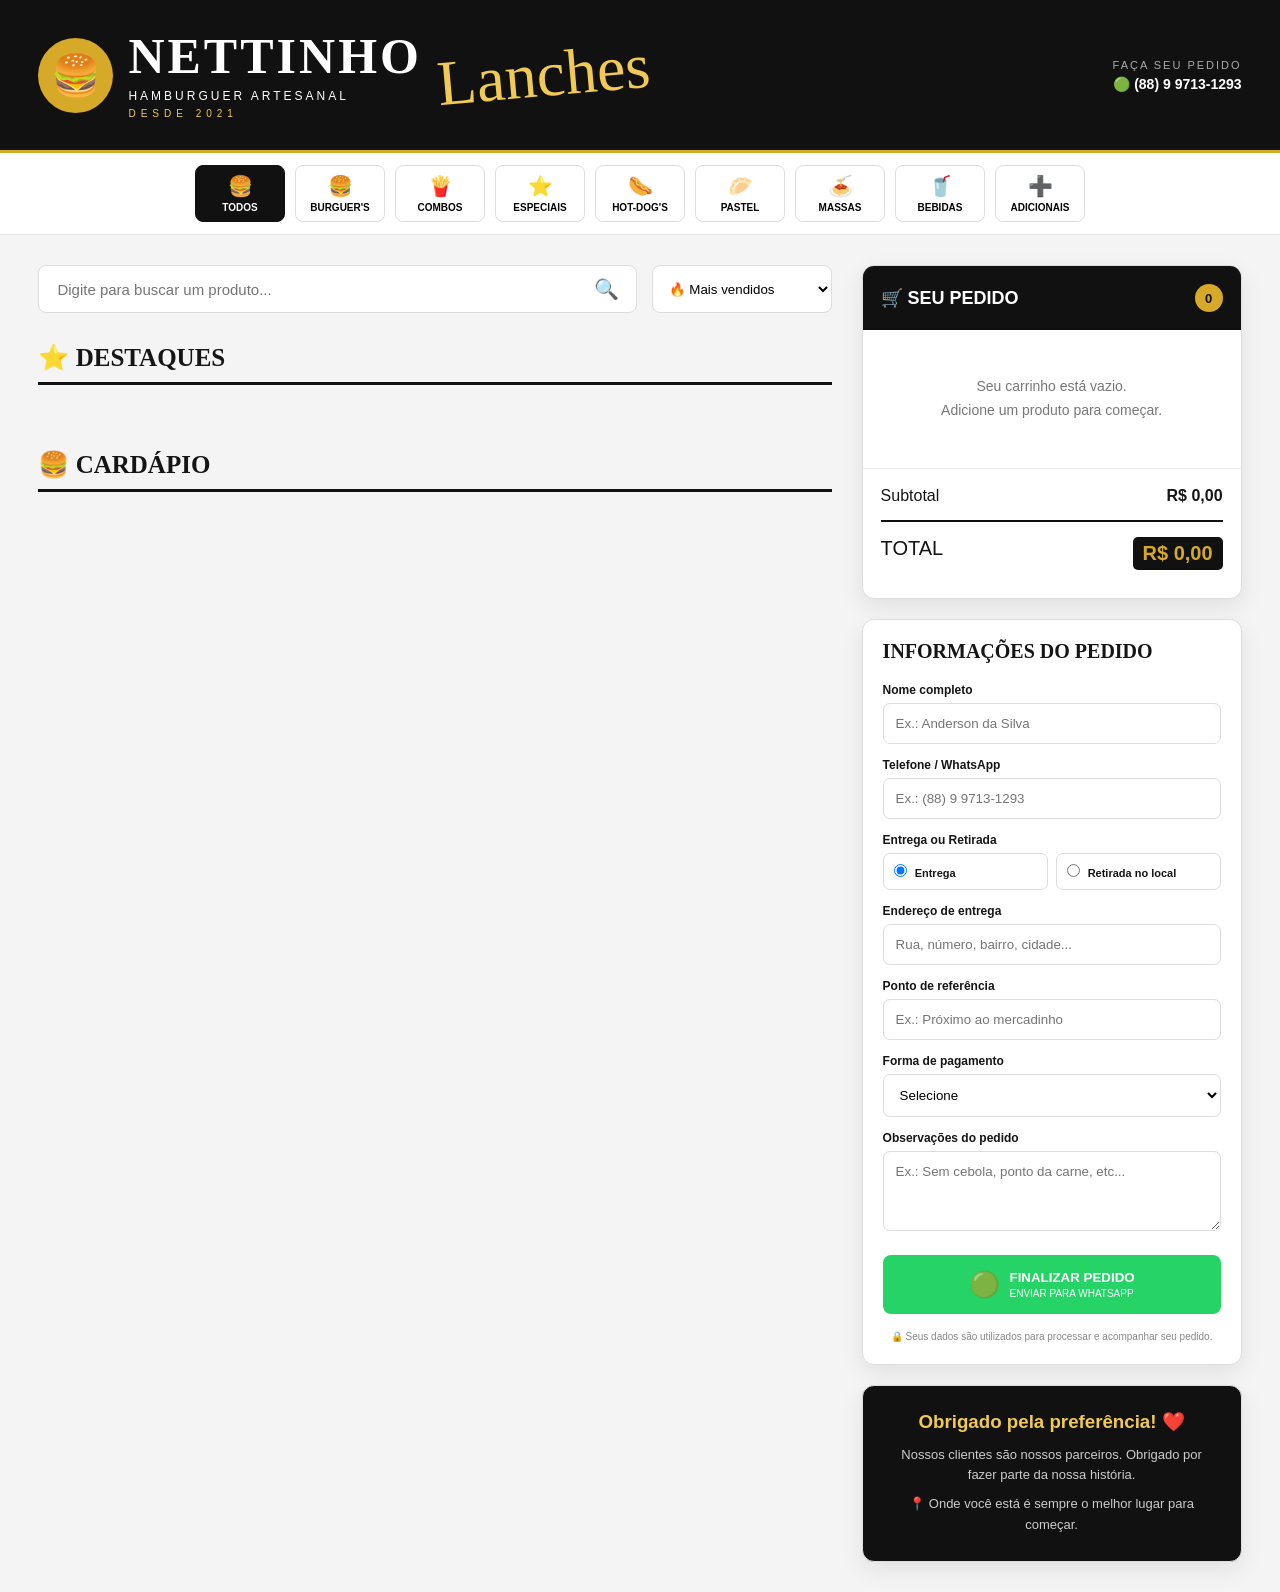
==== index.html @ 68255e89 "Adiciona cardapio digital Nettinho Lanches" ====
<!DOCTYPE html>
<html lang="pt-BR">

<head>

    <meta charset="UTF-8">

    <meta name="viewport" content="width=device-width, initial-scale=1.0">

    <meta name="description" content="Nettinho Lanches - Hambúrguer Artesanal">

    <title>
        Nettinho Lanches
    </title>

    <!-- CSS -->
    <link rel="stylesheet" href="style.css">
    <link rel="icon" href="assets/favicon.png" type="image/png">
</head>


<body>


    <!-- =========================================
     HEADER
========================================= -->

    <header class="header">

        <div class="header-container">


            <!-- LOGO -->

            <div class="logo">

                <div class="logo-icon">
                    🍔
                </div>

                <div class="logo-text">

                    <h1>
                        NETTINHO
                    </h1>

                    <span>
                        HAMBURGUER ARTESANAL
                    </span>

                    <small>
                        DESDE 2021
                    </small>

                </div>

                <strong class="logo-lanches">
                    Lanches
                </strong>
            </div>

            <!-- WHATSAPP -->

            <div class="contato-header">

                <span>
                    FAÇA SEU PEDIDO
                </span>

                <strong>
                    🟢 (88) 9 9713-1293
                </strong>

            </div>


        </div>

    </header>



    <!-- =========================================
     MENU DE CATEGORIAS
========================================= -->

    <nav class="categorias">

        <button class="categoria ativa" onclick="filtrarCategoria('todos')">

            <span>🍔</span>

            <small>
                TODOS
            </small>

        </button>


        <button class="categoria" onclick="filtrarCategoria('burgueres')">

            <span>🍔</span>

            <small>
                BURGUER'S
            </small>

        </button>


        <button class="categoria" onclick="filtrarCategoria('combos')">

            <span>🍟</span>

            <small>
                COMBOS
            </small>

        </button>


        <button class="categoria" onclick="filtrarCategoria('especiais')">

            <span>⭐</span>

            <small>
                ESPECIAIS
            </small>

        </button>


        <button class="categoria" onclick="filtrarCategoria('hotdogs')">

            <span>🌭</span>

            <small>
                HOT-DOG'S
            </small>

        </button>


        <button class="categoria" onclick="filtrarCategoria('pastel')">

            <span>🥟</span>

            <small>
                PASTEL
            </small>

        </button>


        <button class="categoria" onclick="filtrarCategoria('massas')">

            <span>🍝</span>

            <small>
                MASSAS
            </small>

        </button>


        <button class="categoria" onclick="filtrarCategoria('bebidas')">

            <span>🥤</span>

            <small>
                BEBIDAS
            </small>

        </button>


        <button class="categoria" onclick="filtrarCategoria('adicionais')">

            <span>➕</span>

            <small>
                ADICIONAIS
            </small>

        </button>

    </nav>



    <!-- =========================================
     CONTEÚDO
========================================= -->

    <main class="layout">


        <!-- =====================================
         ÁREA PRINCIPAL
    ====================================== -->

        <section class="conteudo">


            <!-- BUSCA -->

            <div class="barra-topo">

                <div class="busca">

                    <input type="text" id="campo-busca" placeholder="Digite para buscar um produto..."
                        oninput="buscarProdutos()">

                    <span>
                        🔍
                    </span>

                </div>


                <select id="ordenacao" onchange="ordenarProdutos()">

                    <option value="destaques">
                        🔥 Mais vendidos
                    </option>

                    <option value="menor">
                        Menor preço
                    </option>

                    <option value="maior">
                        Maior preço
                    </option>

                    <option value="az">
                        A-Z
                    </option>

                </select>

            </div>



            <!-- =================================
             DESTAQUES
        ================================== -->

            <section class="secao" id="secao-destaques">

                <div class="titulo-secao">

                    <h2>
                        ⭐ DESTAQUES
                    </h2>

                </div>


                <div class="produtos-grid" id="produtos-destaques">

                    <!-- JS -->

                </div>

            </section>



            <!-- =================================
             TODOS OS PRODUTOS
        ================================== -->

            <section class="secao">

                <div class="titulo-secao">

                    <h2>
                        🍔 CARDÁPIO
                    </h2>

                </div>


                <div class="produtos-grid" id="lista-produtos">

                    <!-- JS -->

                </div>

            </section>


        </section>



        <!-- =====================================
         SIDEBAR
    ====================================== -->

        <aside class="sidebar">


            <!-- =================================
             CARRINHO
        ================================== -->

            <div class="box carrinho-box">


                <div class="box-titulo">

                    <h2>

                        🛒 SEU PEDIDO

                        <span id="contador-carrinho">
                            0
                        </span>

                    </h2>

                </div>


                <div id="itens-carrinho" class="itens-carrinho">

                    <div class="carrinho-vazio">

                        Seu carrinho está vazio.

                        <br>

                        Adicione um produto
                        para começar.

                    </div>

                </div>


                <div class="resumo">

                    <div>

                        <span>
                            Subtotal
                        </span>

                        <strong id="subtotal">
                            R$ 0,00
                        </strong>

                    </div>


                    <div class="total">

                        <span>
                            TOTAL
                        </span>

                        <strong id="total">
                            R$ 0,00
                        </strong>

                    </div>

                </div>

            </div>



            <!-- =================================
             INFORMAÇÕES DO PEDIDO
        ================================== -->

            <div class="box checkout-box">


                <h2>
                    INFORMAÇÕES DO PEDIDO
                </h2>


                <!-- NOME -->

                <label for="nome-cliente">
                    Nome completo
                </label>

                <input type="text" id="nome-cliente" placeholder="Ex.: Anderson da Silva">


                <!-- TELEFONE -->

                <label>
                    Telefone / WhatsApp
                </label>

                <input type="tel" id="telefone-cliente" placeholder="Ex.: (88) 9 9713-1293">


                <!-- TIPO DO PEDIDO -->

                <label>
                    Entrega ou Retirada
                </label>

                <div class="tipo-pedido">

                    <label>

                        <input type="radio" name="tipoPedido" value="Entrega" checked onchange="alternarEntrega()">

                        Entrega

                    </label>


                    <label>

                        <input type="radio" name="tipoPedido" value="Retirada" onchange="alternarEntrega()">

                        Retirada no local

                    </label>

                </div>


                <!-- ENDEREÇO -->

                <div id="dados-entrega">

                    <label>
                        Endereço de entrega
                    </label>

                    <input type="text" id="endereco" placeholder="Rua, número, bairro, cidade...">


                    <label>
                        Ponto de referência
                    </label>

                    <input type="text" id="referencia" placeholder="Ex.: Próximo ao mercadinho">

                </div>


                <!-- PAGAMENTO -->

                <label>
                    Forma de pagamento
                </label>

                <select id="pagamento" onchange="alternarTroco()">

                    <option value="">
                        Selecione
                    </option>

                    <option value="PIX">
                        PIX
                    </option>

                    <option value="Dinheiro">
                        Dinheiro
                    </option>

                    <option value="Cartão de Crédito">
                        Cartão de Crédito
                    </option>

                    <option value="Cartão de Débito">
                        Cartão de Débito
                    </option>

                </select>


                <!-- TROCO -->

                <div id="campo-troco" class="campo-troco">

                    <label>
                        Troco para quanto?
                    </label>

                    <input type="number" id="troco" placeholder="Ex.: 50,00" step="0.01">

                </div>


                <!-- OBSERVAÇÃO -->

                <label>
                    Observações do pedido
                </label>

                <textarea id="observacao" maxlength="120"
                    placeholder="Ex.: Sem cebola, ponto da carne, etc..."></textarea>


                <!-- FINALIZAR -->

                <button class="btn-finalizar" onclick="finalizarPedido()">

                    <span>
                        🟢
                    </span>

                    <div>

                        <strong>
                            FINALIZAR PEDIDO
                        </strong>

                        <small>
                            ENVIAR PARA WHATSAPP
                        </small>

                    </div>

                </button>


                <div class="seguranca">

                    🔒 Seus dados são utilizados para processar e acompanhar seu pedido.

                </div>

            </div>



            <!-- =================================
             MENSAGEM
        ================================== -->

            <div class="box mensagem">

                <h3>
                    Obrigado pela preferência! ❤️
                </h3>

                <p>
                    Nossos clientes são nossos parceiros.
                    Obrigado por fazer parte da nossa história.
                </p>

                <p>
                    📍 Onde você está é sempre o melhor
                    lugar para começar.
                </p>

            </div>


        </aside>

    </main>



    <!-- =========================================
     MODAL DO PRODUTO
========================================= -->

    <div id="modal-produto" class="modal" role="dialog" aria-modal="true" aria-labelledby="modal-nome">

        <div class="modal-conteudo">


            <button type="button" class="modal-fechar" onclick="fecharModal()" aria-label="Fechar">
                ✕
            </button>


            <img id="modal-imagem" src="" alt="">


            <div class="modal-info">

                <h2 id="modal-nome">
                </h2>


                <p id="modal-descricao">
                </p>


                <strong id="modal-preco">
                </strong>


                <!-- ADICIONAIS -->

                <div id="modal-adicionais" class="adicionais">

                    <h3>
                        Adicionais
                    </h3>

                    <!-- JS -->

                </div>


                <!-- OBSERVAÇÃO -->

                <textarea id="modal-observacao" placeholder="Alguma observação para este item?"></textarea>


                <!-- QUANTIDADE -->

                <div class="modal-controle">

                    <button onclick="alterarQuantidadeModal(-1)">
                        -
                    </button>


                    <span id="modal-quantidade">
                        1
                    </span>


                    <button onclick="alterarQuantidadeModal(1)">
                        +
                    </button>

                </div>


                <button class="btn-modal-adicionar" onclick="adicionarProdutoModal()">

                    ➕ ADICIONAR AO PEDIDO

                </button>

            </div>

        </div>

    </div>



    <!-- =========================================
     BOTÃO MOBILE CARRINHO
========================================= -->

    <button class="botao-carrinho-mobile" onclick="abrirCarrinhoMobile()">

        🛒

        <span>
            Ver pedido
        </span>

        <strong id="total-mobile">
            R$ 0,00
        </strong>

    </button>



    <!-- JAVASCRIPT -->
    <script src="https://cdn.jsdelivr.net/npm/@supabase/supabase-js@2"></script>
    <script src="config/supabase.js"></script>
    <script src="script.js"></script>


</body>

</html>
---- style.css ----
/* =====================================================
   NETTINHO LANCHES - CARDÁPIO DIGITAL V2.0
   ===================================================== */


/* =====================================================
   RESET
   ===================================================== */

* {
    margin: 0;
    padding: 0;
    box-sizing: border-box;
}


html {
    scroll-behavior: smooth;
}


body {
    font-family: Arial, Helvetica, sans-serif;

    background:
        #f4f4f4;

    color: #151515;

    min-height: 100vh;
}


button,
input,
select,
textarea {
    font-family: inherit;
}


button {
    cursor: pointer;
}


img {
    max-width: 100%;
    display: block;
}


/* =====================================================
   VARIÁVEIS
   ===================================================== */

:root {

    --preto:
        #111111;

    --preto-2:
        #1b1b1b;

    --cinza:
        #f4f4f4;

    --cinza-2:
        #e5e5e5;

    --dourado:
        #d6a928;

    --dourado-claro:
        #f0c957;

    --branco:
        #ffffff;

    --verde:
        #25d366;

    --vermelho:
        #d71920;

    --texto:
        #222222;

    --sombra:
        0 8px 25px rgba(0, 0, 0, 0.08);

}


/* =====================================================
   HEADER
   ===================================================== */

.header {

    background:
        var(--preto);

    color:
        white;

    border-bottom:
        3px solid var(--dourado);

}


.header-container {

    width:
        min(1400px, 94%);

    min-height:
        150px;

    margin:
        auto;

    display:
        flex;

    align-items:
        center;

    justify-content:
        space-between;

    gap:
        30px;

}


.logo {

    display:
        flex;

    align-items:
        center;

    gap:
        15px;

}


.logo-icon {

    width:
        75px;

    height:
        75px;

    display:
        flex;

    align-items:
        center;

    justify-content:
        center;

    background:
        var(--dourado);

    border-radius:
        50%;

    font-size:
        40px;

}


.logo-text {

    display:
        flex;

    flex-direction:
        column;

}


.logo-text h1 {

    font-family:
        Georgia,
        serif;

    font-size:
        clamp(30px, 4vw, 50px);

    letter-spacing:
        3px;

    line-height:
        1;

}


.logo-text span {

    font-size:
        12px;

    letter-spacing:
        3px;

    margin-top:
        8px;

}


.logo-text small {

    font-size:
        10px;

    letter-spacing:
        5px;

    margin-top:
        5px;

    color:
        var(--dourado-claro);

}


.logo-lanches {

    font-family:
        cursive;

    color:
        var(--dourado-claro);

    font-size:
        clamp(35px, 5vw, 65px);

    font-weight:
        normal;

    transform:
        rotate(-5deg);

}


.contato-header {

    display:
        flex;

    flex-direction:
        column;

    align-items:
        flex-end;

    gap:
        5px;

}


.contato-header span {

    font-size:
        11px;

    color:
        #aaa;

    letter-spacing:
        2px;

}


.contato-header strong {

    font-size:
        14px;

}


/* =====================================================
   CATEGORIAS
   ===================================================== */

.categorias {

    background:
        var(--branco);

    border-bottom:
        1px solid var(--cinza-2);

    padding:
        12px;

    display:
        flex;

    justify-content:
        center;

    gap:
        10px;

    position:
        sticky;

    top:
        0;

    z-index:
        100;

    overflow-x:
        auto;

}


.categoria {

    min-width:
        90px;

    border:
        1px solid #ddd;

    background:
        white;

    padding:
        8px 14px;

    border-radius:
        8px;

    display:
        flex;

    flex-direction:
        column;

    align-items:
        center;

    gap:
        4px;

    transition:
        0.2s;

}


.categoria span {

    font-size:
        20px;

}


.categoria small {

    font-size:
        10px;

    font-weight:
        bold;

}


.categoria:hover {

    transform:
        translateY(-2px);

    border-color:
        var(--dourado);

}


.categoria.ativa {

    background:
        var(--preto);

    color:
        white;

    border-color:
        var(--preto);

}


/* =====================================================
   LAYOUT PRINCIPAL
   ===================================================== */

.layout {

    width:
        min(1400px, 94%);

    margin:
        30px auto;

    display:
        grid;

    grid-template-columns:
        minmax(0, 1fr) 380px;

    gap:
        30px;

    align-items:
        start;

}


.conteudo {

    min-width:
        0;

}


/* =====================================================
   BARRA DE BUSCA
   ===================================================== */

.barra-topo {

    display:
        flex;

    gap:
        15px;

    margin-bottom:
        30px;

}


.busca {

    flex:
        1;

    position:
        relative;

}


.busca input {

    width:
        100%;

    height:
        48px;

    padding:
        0 50px 0 18px;

    border:
        1px solid #ddd;

    border-radius:
        8px;

    background:
        white;

    outline:
        none;

    font-size:
        15px;

}


.busca input:focus {

    border-color:
        var(--dourado);

    box-shadow:
        0 0 0 3px rgba(214, 169, 40, 0.15);

}


.busca span {

    position:
        absolute;

    right:
        18px;

    top:
        50%;

    transform:
        translateY(-50%);

    font-size:
        20px;

}


#ordenacao {

    width:
        180px;

    border:
        1px solid #ddd;

    background:
        white;

    border-radius:
        8px;

    padding:
        0 12px;

    outline:
        none;

}


/* =====================================================
   SEÇÕES
   ===================================================== */

.secao {

    margin-bottom:
        45px;

}


.titulo-secao {

    border-bottom:
        3px solid var(--preto);

    margin-bottom:
        20px;

    padding-bottom:
        10px;

}


.titulo-secao h2 {

    font-family:
        Georgia,
        serif;

    font-size:
        25px;

}


/* =====================================================
   GRID DE PRODUTOS
   ===================================================== */

.produtos-grid {

    display:
        grid;

    grid-template-columns:
        repeat(3, 1fr);

    gap:
        20px;

}


/* =====================================================
   CARD PRODUTO
   ===================================================== */

.produto-card {

    background:
        white;

    border:
        1px solid #ddd;

    border-radius:
        12px;

    overflow:
        hidden;

    box-shadow:
        var(--sombra);

    transition:
        0.25s;

    display:
        flex;

    flex-direction:
        column;

}


.produto-card:hover {

    transform:
        translateY(-5px);

    box-shadow:
        0 12px 30px rgba(0, 0, 0, 0.14);

}


.produto-imagem {

    width:
        100%;

    height:
        190px;

    object-fit:
        cover;

    background:
        #ddd;

}


.produto-info {

    padding:
        16px;

    display:
        flex;

    flex-direction:
        column;

    flex:
        1;

}


.produto-info h3 {

    font-family:
        Georgia,
        serif;

    font-size:
        20px;

    margin-bottom:
        8px;

}


.produto-info p {

    color:
        #666;

    font-size:
        13px;

    line-height:
        1.5;

    flex:
        1;

}


.produto-rodape {

    display:
        flex;

    align-items:
        center;

    justify-content:
        space-between;

    gap:
        10px;

    margin-top:
        15px;

}


.produto-preco {

    font-size:
        20px;

    font-weight:
        bold;

    color:
        var(--preto);

}


.btn-produto {

    background:
        var(--preto);

    color:
        white;

    border:
        none;

    border-radius:
        7px;

    padding:
        10px 14px;

    font-weight:
        bold;

    transition:
        0.2s;

}


.btn-produto:hover {

    background:
        var(--dourado);

    color:
        var(--preto);

}


/* =====================================================
   SIDEBAR
   ===================================================== */

.sidebar {

    position:
        sticky;

    top:
        75px;

    display:
        flex;

    flex-direction:
        column;

    gap:
        20px;

}


.box {

    background:
        white;

    border:
        1px solid #ddd;

    border-radius:
        12px;

    box-shadow:
        var(--sombra);

    overflow:
        hidden;

}


/* =====================================================
   CARRINHO
   ===================================================== */

.box-titulo {

    background:
        var(--preto);

    color:
        white;

    padding:
        18px;

}


.box-titulo h2 {

    font-size:
        18px;

    display:
        flex;

    align-items:
        center;

    justify-content:
        space-between;

}


#contador-carrinho {

    background:
        var(--dourado);

    color:
        var(--preto);

    width:
        28px;

    height:
        28px;

    border-radius:
        50%;

    display:
        flex;

    align-items:
        center;

    justify-content:
        center;

    font-size:
        13px;

}


.itens-carrinho {

    max-height:
        350px;

    overflow-y:
        auto;

    padding:
        15px;

}


.carrinho-vazio {

    text-align:
        center;

    color:
        #777;

    padding:
        30px 10px;

    line-height:
        1.7;

    font-size:
        14px;

}


/* =====================================================
   ITEM CARRINHO
   ===================================================== */

.item-carrinho {

    padding:
        12px 0;

    border-bottom:
        1px solid #eee;

}


.item-carrinho:last-child {

    border-bottom:
        none;

}


.item-carrinho-header {

    display:
        flex;

    justify-content:
        space-between;

    gap:
        10px;

}


.item-carrinho-header h4 {

    font-size:
        14px;

}


.item-carrinho-header strong {

    font-size:
        14px;

}


.item-adicionais {

    font-size:
        11px;

    color:
        #777;

    margin-top:
        5px;

}


.item-observacao {

    font-size:
        11px;

    color:
        #777;

    margin-top:
        4px;

    font-style:
        italic;

}


.item-controle {

    display:
        flex;

    align-items:
        center;

    gap:
        8px;

    margin-top:
        10px;

}


.item-controle button {

    width:
        28px;

    height:
        28px;

    border:
        1px solid #ccc;

    background:
        white;

    border-radius:
        5px;

}


.item-controle button:hover {

    background:
        var(--preto);

    color:
        white;

}


.item-remover {

    margin-left:
        auto;

    border:
        none !important;

    color:
        var(--vermelho);

    font-size:
        12px;

    width:
        auto !important;

}


/* =====================================================
   RESUMO
   ===================================================== */

.resumo {

    border-top:
        1px solid #eee;

    padding:
        18px;

}


.resumo>div {

    display:
        flex;

    justify-content:
        space-between;

    margin-bottom:
        10px;

}


.resumo .total {

    border-top:
        2px solid var(--preto);

    padding-top:
        15px;

    margin-top:
        15px;

    font-size:
        20px;

}


.resumo .total strong {

    color:
        var(--dourado);

    background:
        var(--preto);

    padding:
        5px 10px;

    border-radius:
        5px;

}


/* =====================================================
   CHECKOUT
   ===================================================== */

.checkout-box {

    padding:
        20px;

}


.checkout-box h2 {

    font-family:
        Georgia,
        serif;

    font-size:
        20px;

    margin-bottom:
        20px;

}


.checkout-box label {

    display:
        block;

    font-size:
        12px;

    font-weight:
        bold;

    margin:
        14px 0 6px;

}


.checkout-box input,
.checkout-box select,
.checkout-box textarea {

    width:
        100%;

    border:
        1px solid #ddd;

    border-radius:
        7px;

    padding:
        12px;

    outline:
        none;

    background:
        white;

}


.checkout-box input:focus,
.checkout-box select:focus,
.checkout-box textarea:focus {

    border-color:
        var(--dourado);

}


.checkout-box textarea {

    height:
        80px;

    resize:
        vertical;

}


/* =====================================================
   TIPO PEDIDO
   ===================================================== */

.tipo-pedido {

    display:
        grid;

    grid-template-columns:
        1fr 1fr;

    gap:
        8px;

}


.tipo-pedido label {

    margin:
        0;

    padding:
        10px;

    border:
        1px solid #ddd;

    border-radius:
        7px;

    font-size:
        11px;

    cursor:
        pointer;

}


.tipo-pedido input {

    width:
        auto;

    margin-right:
        5px;

}


/* =====================================================
   TROCO
   ===================================================== */

.campo-troco {

    display:
        none;

}


.campo-troco.visivel {

    display:
        block;

}


/* =====================================================
   BOTÃO FINALIZAR
   ===================================================== */

.btn-finalizar {

    width:
        100%;

    margin-top:
        20px;

    padding:
        15px;

    background:
        var(--verde);

    color:
        white;

    border:
        none;

    border-radius:
        8px;

    display:
        flex;

    align-items:
        center;

    justify-content:
        center;

    gap:
        10px;

    transition:
        0.2s;

}


.btn-finalizar:hover {

    transform:
        translateY(-2px);

    filter:
        brightness(0.95);

}


.btn-finalizar span {

    font-size:
        25px;

}


.btn-finalizar div {

    display:
        flex;

    flex-direction:
        column;

    align-items:
        flex-start;

}


.btn-finalizar small {

    font-size:
        10px;

    margin-top:
        3px;

}


.seguranca {

    text-align:
        center;

    color:
        #888;

    font-size:
        10px;

    margin-top:
        15px;

    line-height:
        1.5;

}


/* =====================================================
   MENSAGEM
   ===================================================== */

.mensagem {

    padding:
        25px;

    text-align:
        center;

    background:
        var(--preto);

    color:
        white;

}


.mensagem h3 {

    color:
        var(--dourado-claro);

    margin-bottom:
        12px;

}


.mensagem p {

    color:
        #ccc;

    font-size:
        13px;

    line-height:
        1.6;

    margin-top:
        8px;

}


/* =====================================================
   MODAL
   ===================================================== */

.modal {

    position:
        fixed;

    inset:
        0;

    background:
        rgba(0, 0, 0, 0.75);

    display:
        none;

    align-items:
        center;

    justify-content:
        center;

    padding:
        20px;

    z-index:
        500;

}


.modal.ativo {

    display:
        flex;

}


.modal-conteudo {

    width:
        min(800px, 100%);

    max-height:
        90vh;

    overflow-y:
        auto;

    background:
        white;

    border-radius:
        15px;

    overflow:
        hidden;

    position:
        relative;

    display:
        grid;

    grid-template-columns:
        1fr 1fr;

}


.modal-conteudo>img {

    width:
        100%;

    height:
        100%;

    min-height:
        450px;

    object-fit:
        cover;

}


.modal-info {

    padding:
        30px;

}


.modal-info h2 {

    font-family:
        Georgia,
        serif;

    font-size:
        28px;

    margin-bottom:
        10px;

}


.modal-info>p {

    color:
        #666;

    line-height:
        1.6;

    margin-bottom:
        15px;

}


#modal-preco {

    font-size:
        24px;

    display:
        block;

    margin-bottom:
        20px;

}


.modal-fechar {

    position:
        absolute;

    top:
        12px;

    right:
        12px;

    width:
        35px;

    height:
        35px;

    border:
        none;

    border-radius:
        50%;

    background:
        rgba(0, 0, 0, 0.7);

    color:
        white;

    font-size:
        18px;

    z-index:
        2;

}


/* =====================================================
   ADICIONAIS
   ===================================================== */

.adicionais {

    border-top:
        1px solid #eee;

    padding-top:
        15px;

}


.adicionais h3 {

    font-size:
        15px;

    margin-bottom:
        10px;

}


.adicional-item {

    display:
        flex;

    align-items:
        center;

    justify-content:
        space-between;

    padding:
        8px 0;

    border-bottom:
        1px solid #eee;

}


.adicional-item label {

    display:
        flex;

    align-items:
        center;

    gap:
        8px;

    font-size:
        13px;

}


.adicional-item input {

    width:
        auto;

}


.adicional-preco {

    font-size:
        12px;

    font-weight:
        bold;

}


#modal-observacao {

    width:
        100%;

    height:
        70px;

    margin-top:
        15px;

    padding:
        10px;

    border:
        1px solid #ddd;

    border-radius:
        7px;

    resize:
        none;

    outline:
        none;

}


.modal-controle {

    display:
        flex;

    justify-content:
        center;

    align-items:
        center;

    gap:
        20px;

    margin:
        20px 0;

}


.modal-controle button {

    width:
        35px;

    height:
        35px;

    border:
        1px solid #ccc;

    background:
        white;

    border-radius:
        5px;

    font-size:
        20px;

}


.modal-controle span {

    font-size:
        20px;

    font-weight:
        bold;

}


.btn-modal-adicionar {

    width:
        100%;

    background:
        var(--preto);

    color:
        white;

    border:
        none;

    padding:
        15px;

    border-radius:
        7px;

    font-weight:
        bold;

}


.btn-modal-adicionar:hover {

    background:
        var(--dourado);

    color:
        var(--preto);

}


/* =====================================================
   BOTÃO MOBILE
   ===================================================== */

.botao-carrinho-mobile {

    display:
        none;

}


/* =====================================================
   RESPONSIVIDADE TABLET
   ===================================================== */

@media (max-width: 1100px) {

    .layout {

        grid-template-columns:
            minmax(0, 1fr) 320px;

    }


    .produtos-grid {

        grid-template-columns:
            repeat(2, 1fr);

    }


    .logo-lanches {

        display:
            none;

    }

}


/* =====================================================
   RESPONSIVIDADE CELULAR
   ===================================================== */

@media (max-width: 800px) {

    /* =========================================
       HEADER
    ========================================= */

    .header-container {
        min-height: auto;
        padding: 20px 0;
        flex-direction: column;
    }

    .logo {
        justify-content: center;
    }

    .logo-text {
        text-align: left;
    }

    .contato-header {
        align-items: center;
    }


    /* =========================================
       CATEGORIAS
    ========================================= */

    .categorias {
        justify-content: flex-start;
        overflow-x: auto;
    }


    /* =========================================
       LAYOUT PRINCIPAL
    ========================================= */

    .layout {
        width: 94%;
        display: block;
        margin-bottom: 100px;
    }

    .sidebar {
        display: none;
    }


    /* =========================================
       BUSCA E ORDENAÇÃO
    ========================================= */

    .barra-topo {
        flex-direction: column;
    }

    #ordenacao {
        width: 100%;
        height: 45px;
    }


    /* =========================================
       PRODUTOS
    ========================================= */

    .produtos-grid {
        grid-template-columns: 1fr;
    }

    .produto-imagem {
        height: 220px;
    }


    /* =========================================
       BOTÃO CARRINHO MOBILE
    ========================================= */

    .botao-carrinho-mobile {
        position: fixed;

        display: flex;
        align-items: center;
        justify-content: space-between;

        gap: 15px;

        bottom: 15px;
        left: 4%;

        width: 92%;

        padding: 15px 20px;

        background: var(--preto);
        color: white;

        border: 2px solid var(--dourado);
        border-radius: 10px;

        z-index: 300;

        box-shadow:
            0 5px 20px rgba(0, 0, 0, 0.3);


    }

    .botao-carrinho-mobile span {
        flex: 1;
        text-align: left;
        font-weight: bold;
    }

    .botao-carrinho-mobile strong {
        color: var(--dourado-claro);
    }


    /* =========================================
       MODAL DO PRODUTO
    ========================================= */

    .modal-conteudo {
        display: block;
        max-height: 92dvh;
        overflow-y: auto;
    }

    .modal-conteudo>img {
        height: 220px;
        min-height: 220px;
    }

    .modal-info {
        padding: 20px;
    }


    /* =========================================
       CARRINHO / CHECKOUT MOBILE
    ========================================= */

    body {
        overflow-x: hidden;
    }

    .sidebar.sidebar-mobile-aberta {

        display: block !important;

        position: fixed !important;

        top: 0 !important;
        left: 0 !important;
        right: 0 !important;

        width: 100% !important;

        height: var(--altura-viewport) !important;
        max-height: var(--altura-viewport) !important;

        margin: 0 !important;

        padding:
            70px 15px calc(150px + env(safe-area-inset-bottom)) 15px;

        background: #f4f4f4;

        overflow-y: auto !important;
        overflow-x: hidden !important;

        -webkit-overflow-scrolling: touch;

        overscroll-behavior-y: contain;

        touch-action: pan-y;

        box-sizing: border-box;

        z-index: 9999;
    }

    body.carrinho-mobile-aberto {
        overflow: hidden;

    }

    .sidebar.sidebar-mobile-aberta>.box {
        margin-bottom: 20px;
    }




    /* =========================================
       BOTÃO FECHAR CARRINHO
    ========================================= */

    #fechar-carrinho-mobile {
        position: fixed;

        top: 15px;
        right: 15px;

        z-index: 10000;

        padding: 12px 18px;

        border: none;
        border-radius: 8px;

        background: #111;
        color: #fff;

        font-weight: bold;
        cursor: pointer;

        box-shadow:
            0 4px 12px rgba(0, 0, 0, 0.25);
    }


    /* =========================================
       CAMPOS DO CHECKOUT
    ========================================= */

    .checkout-box input,
    .checkout-box select,
    .checkout-box textarea {
        font-size: 16px;
    }

    .checkout-box textarea {
        min-height: 90px;
    }


    /* =========================================
       EVITA CONTEÚDO ESCONDIDO
       ATRÁS DO BOTÃO MOBILE
    ========================================= */

    .conteudo {
        padding-bottom: 90px;
    }

}

/* =====================================================
   CELULAR PEQUENO
   ===================================================== */

@media (max-width: 450px) {

    .logo-icon {

        width:
            55px;

        height:
            55px;

        font-size:
            30px;

    }


    .logo-text h1 {

        font-size:
            28px;

    }


    .logo-text span {

        font-size:
            9px;

    }


    .produto-rodape {

        flex-direction:
            column;

        align-items:
            stretch;

    }


    .btn-produto {

        width:
            100%;

    }


    .tipo-pedido {

        grid-template-columns:
            1fr;

    }

}

.btn-finalizar:disabled {
    opacity: 0.6;
    cursor: not-allowed;
    transform: none;
}
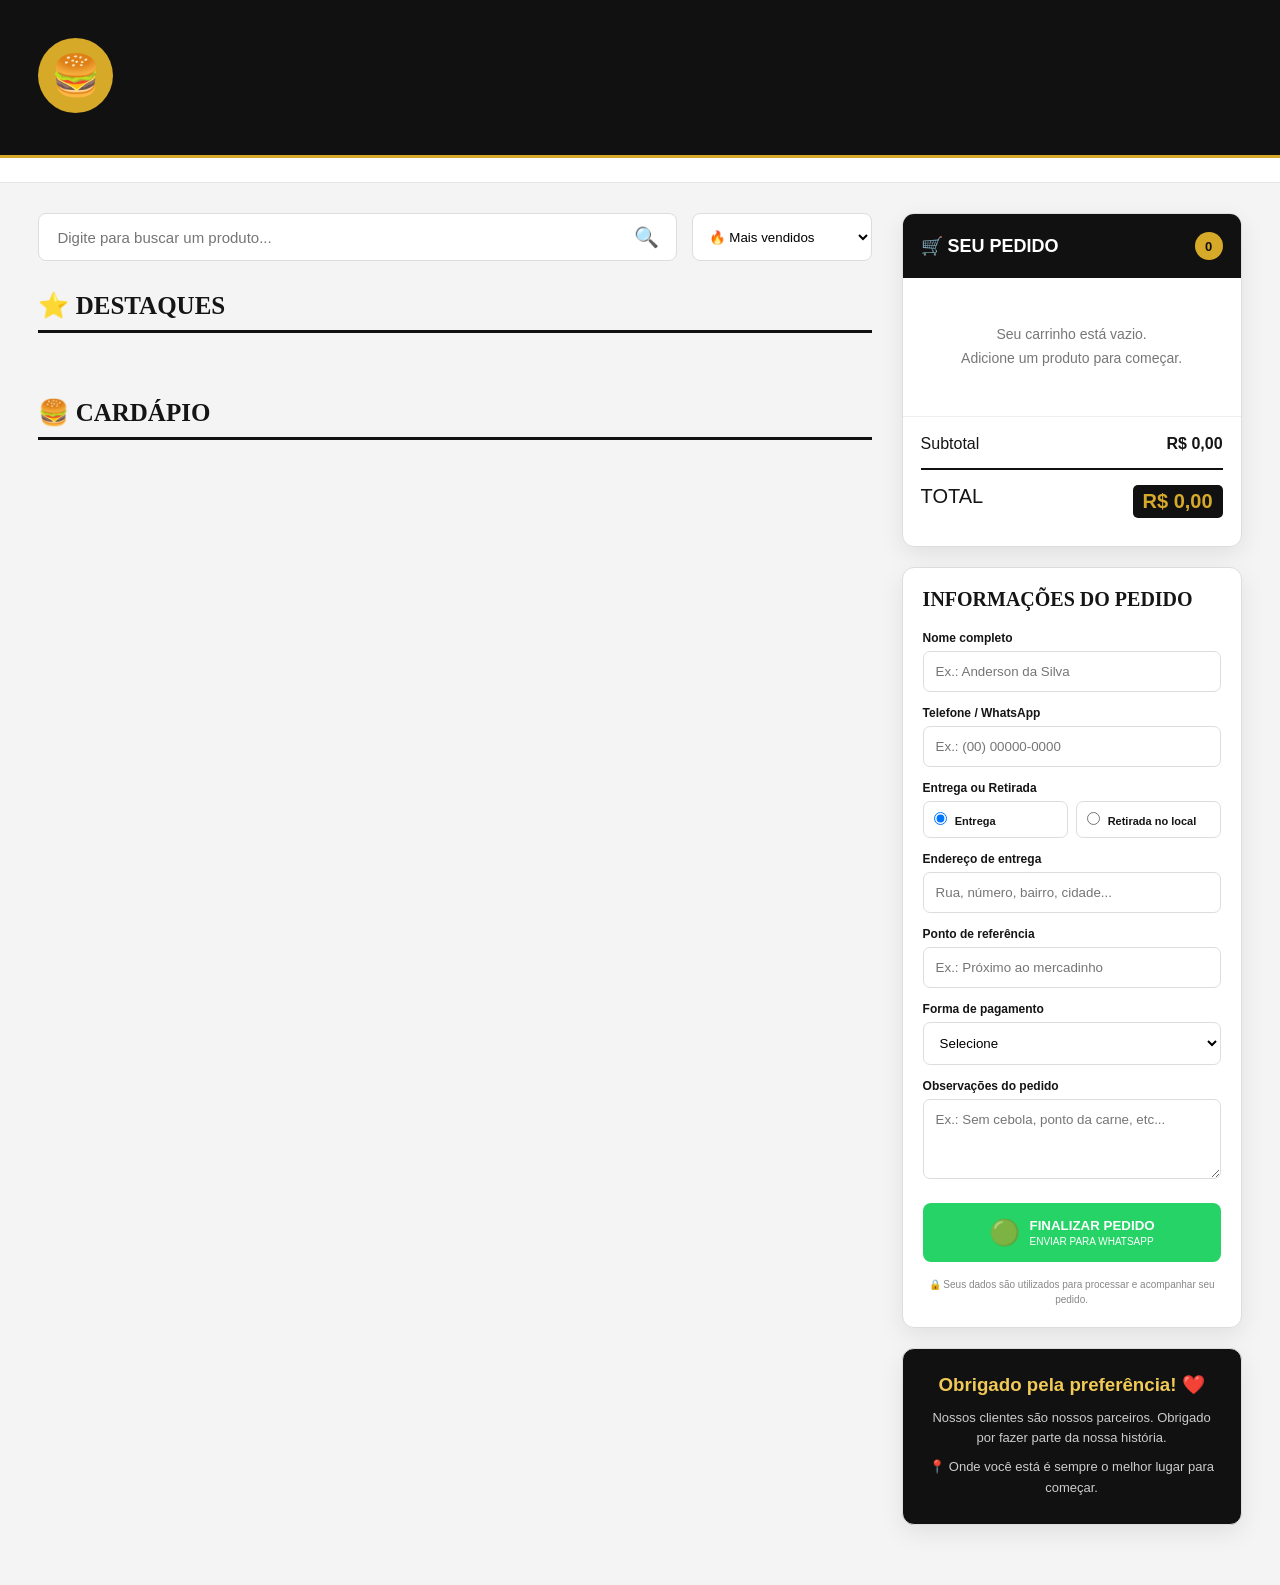
==== commit 61e49780: "V4.0 - Sistema multi-loja e melhorias comerciais" ====
--- a/index.html
+++ b/index.html
@@ -7,11 +7,10 @@
 
     <meta name="viewport" content="width=device-width, initial-scale=1.0">
 
-    <meta name="description" content="Nettinho Lanches - Hambúrguer Artesanal">
-
-    <title>
-        Nettinho Lanches
-    </title>
+    <meta name="description" content="Cardápio digital para pedidos online">
+    <title>Cardápio Digital</title>
+
+
 
     <!-- CSS -->
     <link rel="stylesheet" href="style.css">
@@ -35,44 +34,46 @@
 
             <div class="logo">
 
-                <div class="logo-icon">
+                <div class="logo-icon" id="storeLogoContainer">
                     🍔
                 </div>
 
                 <div class="logo-text">
 
-                    <h1>
-                        NETTINHO
+                    <h1 id="storeDisplayName">
+
                     </h1>
 
-                    <span>
-                        HAMBURGUER ARTESANAL
+                    <span id="storeDisplaySlogan">
+
                     </span>
 
-                    <small>
-                        DESDE 2021
+                    <small id="storeDisplaySince">
+
                     </small>
 
                 </div>
 
-                <strong class="logo-lanches">
-                    Lanches
-                </strong>
             </div>
 
-            <!-- WHATSAPP -->
-
-            <div class="contato-header">
-
-                <span>
-                    FAÇA SEU PEDIDO
-                </span>
-
-                <strong>
-                    🟢 (88) 9 9713-1293
-                </strong>
-
-            </div>
+            <strong class="logo-lanches">
+
+            </strong>
+        </div>
+
+        <!-- WHATSAPP -->
+
+        <div class="contato-header">
+
+            <span>
+
+            </span>
+
+            <strong id="storeDisplayWhatsapp">
+
+            </strong>
+
+        </div>
 
 
         </div>
@@ -85,106 +86,7 @@
      MENU DE CATEGORIAS
 ========================================= -->
 
-    <nav class="categorias">
-
-        <button class="categoria ativa" onclick="filtrarCategoria('todos')">
-
-            <span>🍔</span>
-
-            <small>
-                TODOS
-            </small>
-
-        </button>
-
-
-        <button class="categoria" onclick="filtrarCategoria('burgueres')">
-
-            <span>🍔</span>
-
-            <small>
-                BURGUER'S
-            </small>
-
-        </button>
-
-
-        <button class="categoria" onclick="filtrarCategoria('combos')">
-
-            <span>🍟</span>
-
-            <small>
-                COMBOS
-            </small>
-
-        </button>
-
-
-        <button class="categoria" onclick="filtrarCategoria('especiais')">
-
-            <span>⭐</span>
-
-            <small>
-                ESPECIAIS
-            </small>
-
-        </button>
-
-
-        <button class="categoria" onclick="filtrarCategoria('hotdogs')">
-
-            <span>🌭</span>
-
-            <small>
-                HOT-DOG'S
-            </small>
-
-        </button>
-
-
-        <button class="categoria" onclick="filtrarCategoria('pastel')">
-
-            <span>🥟</span>
-
-            <small>
-                PASTEL
-            </small>
-
-        </button>
-
-
-        <button class="categoria" onclick="filtrarCategoria('massas')">
-
-            <span>🍝</span>
-
-            <small>
-                MASSAS
-            </small>
-
-        </button>
-
-
-        <button class="categoria" onclick="filtrarCategoria('bebidas')">
-
-            <span>🥤</span>
-
-            <small>
-                BEBIDAS
-            </small>
-
-        </button>
-
-
-        <button class="categoria" onclick="filtrarCategoria('adicionais')">
-
-            <span>➕</span>
-
-            <small>
-                ADICIONAIS
-            </small>
-
-        </button>
-
+    <nav class="categorias" id="categoriesMenu">
     </nav>
 
 
@@ -199,6 +101,9 @@
         <!-- =====================================
          ÁREA PRINCIPAL
     ====================================== -->
+        <strong id="storeDisplayWhatsapp">
+
+        </strong>
 
         <section class="conteudo">
 
@@ -401,7 +306,7 @@
                     Telefone / WhatsApp
                 </label>
 
-                <input type="tel" id="telefone-cliente" placeholder="Ex.: (88) 9 9713-1293">
+                <input type="tel" id="telefone-cliente" placeholder="Ex.: (00) 00000-0000">
 
 
                 <!-- TIPO DO PEDIDO -->
--- a/style.css
+++ b/style.css
@@ -1,5 +1,5 @@
 /* =====================================================
-   NETTINHO LANCHES - CARDÁPIO DIGITAL V2.0
+    CARDÁPIO DIGITAL V2.0
    ===================================================== */
 
 
@@ -178,6 +178,13 @@
 
 }
 
+.store-logo-image {
+    width: 70px;
+    height: 70px;
+    object-fit: contain;
+    border-radius: 12px;
+}
+
 
 .logo-text {
 
@@ -432,13 +439,23 @@
         grid;
 
     grid-template-columns:
-        minmax(0, 1fr) 380px;
+        minmax(0, 1fr) minmax(300px, 340px);
 
     gap:
         30px;
 
     align-items:
         start;
+
+    .conteudo {
+        grid-column: 1;
+        grid-row: 1;
+    }
+
+    .sidebar {
+        grid-column: 2;
+        grid-row: 1;
+    }
 
 }
 
@@ -611,8 +628,8 @@
         grid;
 
     grid-template-columns:
-        repeat(3, 1fr);
-
+        repeat(auto-fit,
+            minmax(230px, 1fr));
     gap:
         20px;
 
@@ -1887,6 +1904,7 @@
     }
 
 
+
     .produtos-grid {
 
         grid-template-columns:
@@ -1909,7 +1927,7 @@
    RESPONSIVIDADE CELULAR
    ===================================================== */
 
-@media (max-width: 800px) {
+@media (max-width: 1000px) {
 
     /* =========================================
        HEADER
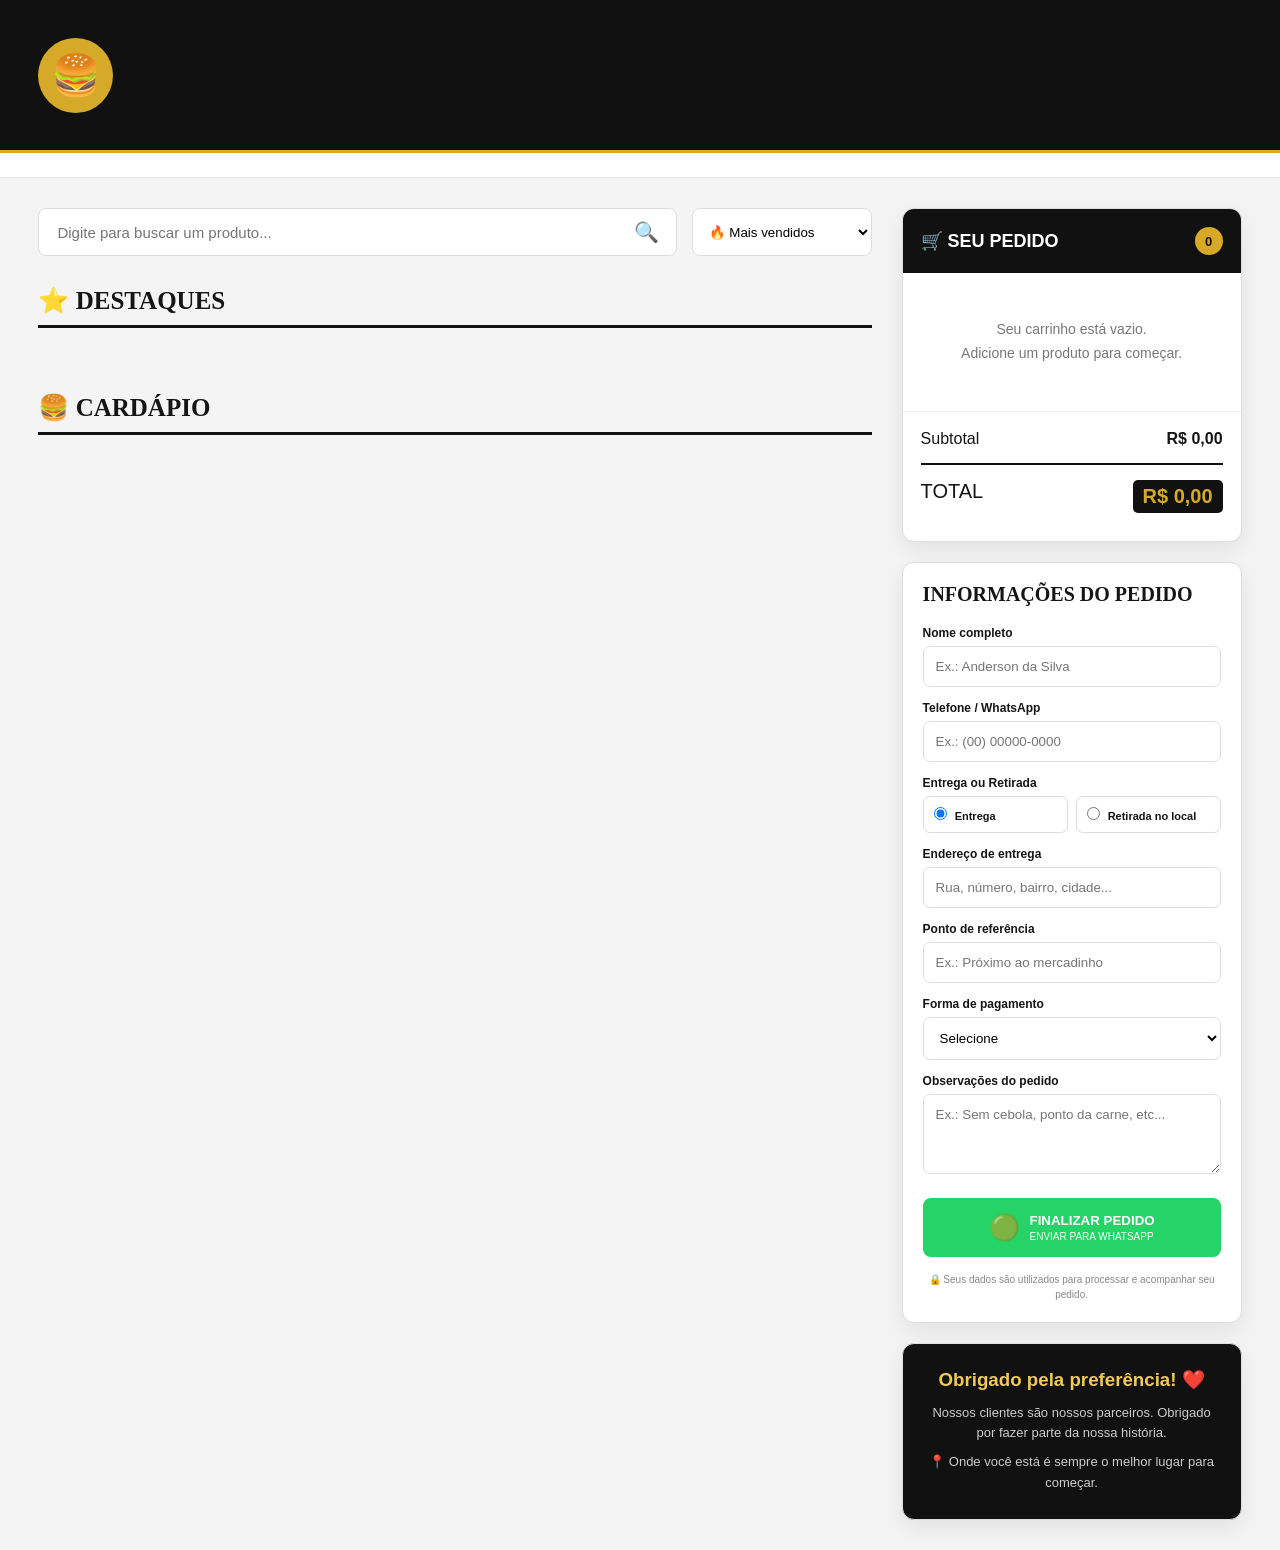
==== commit 449a0b4c: "correções finas antes do deploy" ====
--- a/index.html
+++ b/index.html
@@ -59,21 +59,21 @@
             <strong class="logo-lanches">
 
             </strong>
-        </div>
-
-        <!-- WHATSAPP -->
-
-        <div class="contato-header">
-
-            <span>
-
-            </span>
-
-            <strong id="storeDisplayWhatsapp">
-
-            </strong>
-
-        </div>
+
+
+            <!-- WHATSAPP -->
+
+            <div class="contato-header">
+
+                <span>
+
+                </span>
+
+                <strong id="storeDisplayWhatsapp">
+
+                </strong>
+
+            </div>
 
 
         </div>
@@ -101,9 +101,7 @@
         <!-- =====================================
          ÁREA PRINCIPAL
     ====================================== -->
-        <strong id="storeDisplayWhatsapp">
-
-        </strong>
+
 
         <section class="conteudo">
 
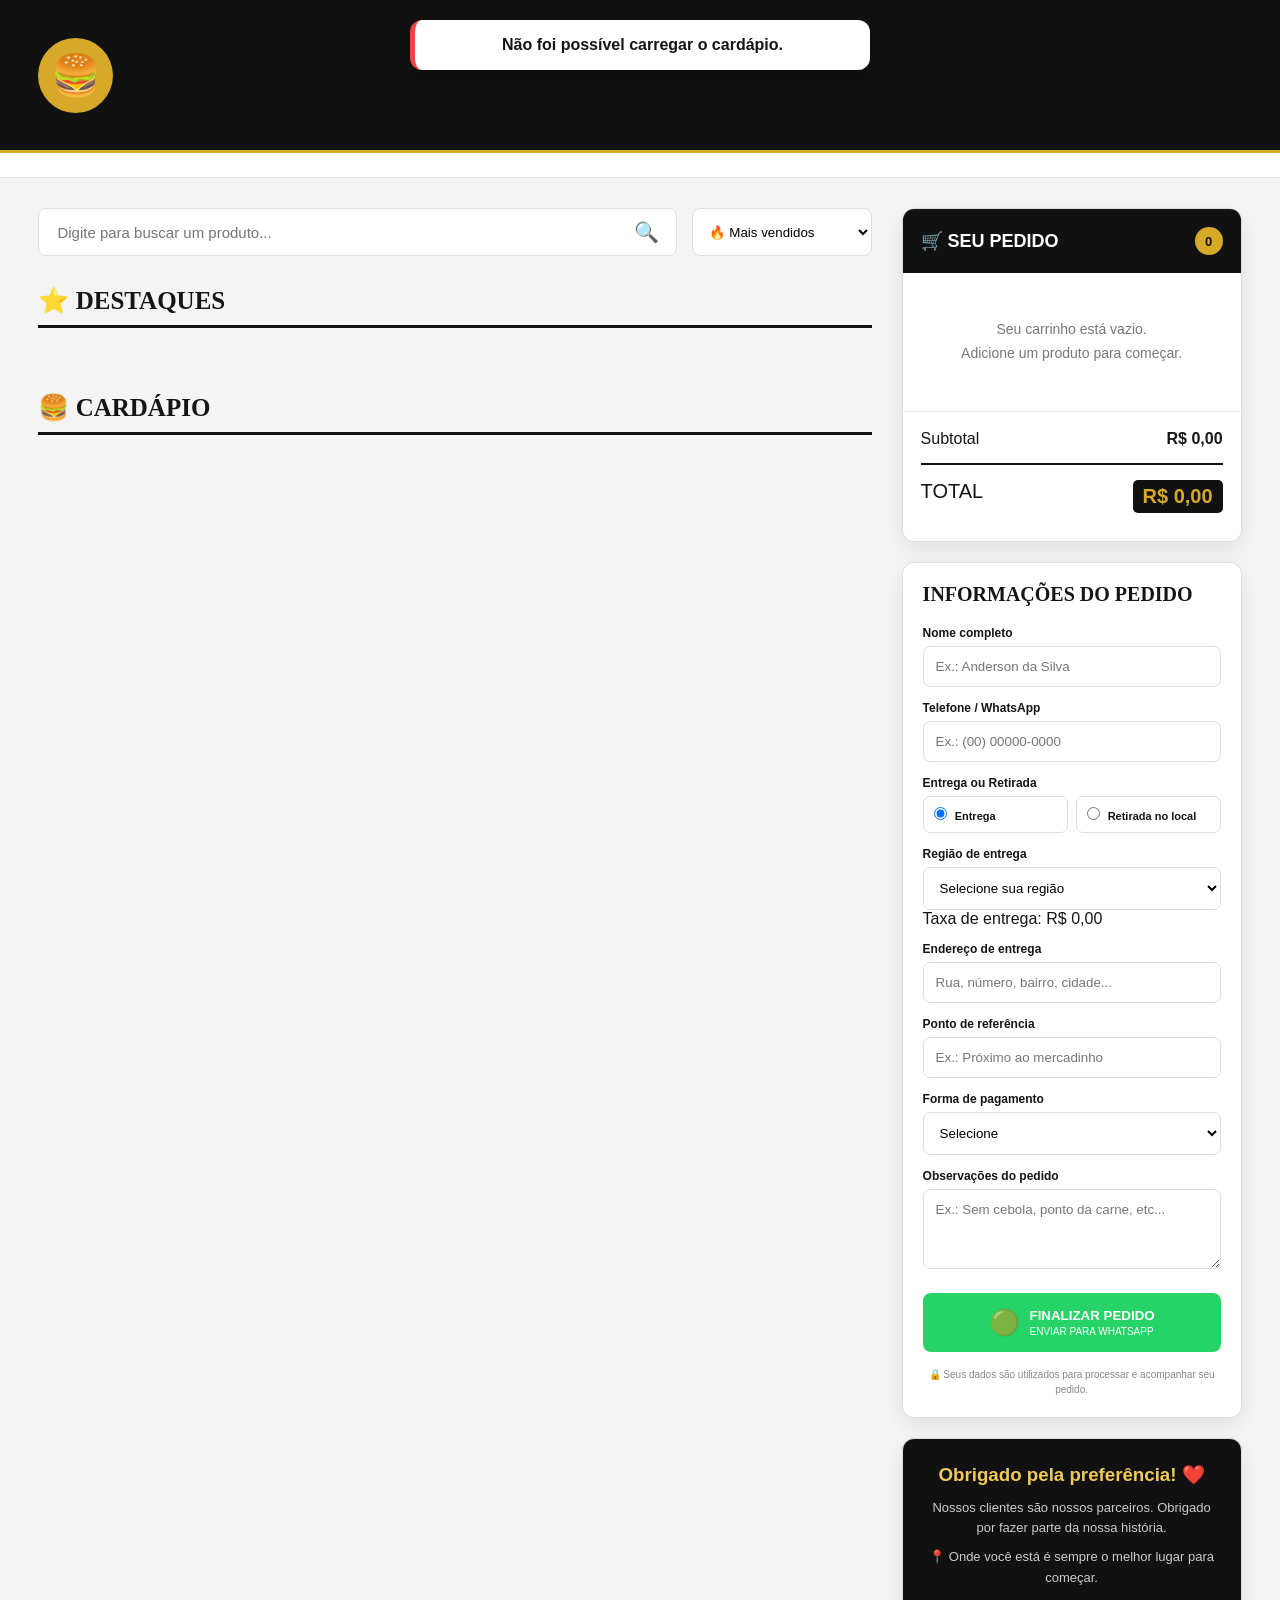
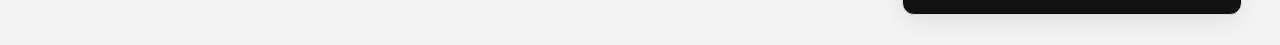
==== commit 68d41702: "Adiciona taxas de entrega por regiao" ====
--- a/index.html
+++ b/index.html
@@ -334,6 +334,22 @@
 
                 </div>
 
+                <div id="grupo-regiao-entrega">
+                    <label for="regiao-entrega">
+                        Região de entrega
+                    </label>
+
+                    <select id="regiao-entrega">
+                        <option value="">
+                            Selecione sua região
+                        </option>
+                    </select>
+
+                    <p id="taxa-entrega-info">
+                        Taxa de entrega: R$ 0,00
+                    </p>
+                </div>
+
 
                 <!-- ENDEREÇO -->
 
--- a/style.css
+++ b/style.css
@@ -2247,4 +2247,285 @@
     opacity: 0.6;
     cursor: not-allowed;
     transform: none;
-}+}
+
+.loja-erro {
+    min-height: 100vh;
+    display: flex;
+    align-items: center;
+    justify-content: center;
+    padding: 24px;
+}
+
+.loja-erro-card {
+    width: 100%;
+    max-width: 420px;
+    text-align: center;
+    padding: 32px 24px;
+    border-radius: 18px;
+    background: #fff;
+    box-shadow: 0 8px 30px rgba(0, 0, 0, 0.12);
+}
+
+.loja-erro-card h1 {
+    margin-bottom: 12px;
+    font-size: 26px;
+}
+
+.loja-erro-card p {
+    margin-bottom: 22px;
+    line-height: 1.5;
+    color: #555;
+}
+
+.loja-erro-card button {
+    border: 0;
+    border-radius: 10px;
+    padding: 12px 20px;
+    cursor: pointer;
+    font-weight: 600;
+}
+
+.notificacao-app {
+    position: fixed;
+    top: 20px;
+    left: 50%;
+    transform: translate(-50%, -20px);
+    z-index: 9999;
+
+    width: calc(100% - 32px);
+    max-width: 460px;
+
+    padding: 14px 18px;
+    border-radius: 12px;
+
+    font-weight: 600;
+    text-align: center;
+    line-height: 1.4;
+
+    white-space: normal;
+    overflow-wrap: break-word;
+
+    opacity: 0;
+    transition: 0.3s ease;
+
+    background: #ffffff;
+    box-shadow: 0 8px 25px rgba(0, 0, 0, 0.18);
+}
+
+.notificacao-app.visivel {
+    opacity: 1;
+    transform: translate(-50%, 0);
+}
+
+.notificacao-app.sucesso {
+    border-left: 5px solid #22c55e;
+}
+
+.notificacao-app.erro {
+    border-left: 5px solid #ef4444;
+}
+
+.notificacao-app.aviso {
+    border-left: 5px solid #f59e0b;
+}
+
+/* =========================================================
+   ESTADO VAZIO - PRODUTOS
+========================================================= */
+
+.produtos-vazio {
+    grid-column: 1 / -1;
+    width: 100%;
+    max-width: 520px;
+    margin: 40px auto;
+    padding: 40px 24px;
+
+    text-align: center;
+
+    background: #ffffff;
+    border-radius: 18px;
+
+    box-shadow: 0 8px 30px rgba(0, 0, 0, 0.10);
+}
+
+.produtos-vazio-icone {
+    display: block;
+    font-size: 48px;
+    margin-bottom: 16px;
+}
+
+.produtos-vazio h3 {
+    margin: 0 0 10px;
+    font-size: 22px;
+    font-weight: 700;
+}
+
+.produtos-vazio p {
+    margin: 0;
+    font-size: 15px;
+    line-height: 1.6;
+    color: #666666;
+}
+
+/* =========================================================
+   CONFIRMAÇÃO PROFISSIONAL
+========================================================= */
+
+.confirmacao-app {
+    position: fixed;
+    inset: 0;
+    z-index: 10000;
+
+    display: flex;
+    align-items: center;
+    justify-content: center;
+
+    padding: 20px;
+
+    background: rgba(0, 0, 0, 0.45);
+    backdrop-filter: blur(3px);
+}
+
+.confirmacao-card {
+    width: 100%;
+    max-width: 420px;
+
+    padding: 28px 24px;
+
+    text-align: center;
+
+    background: #ffffff;
+    border-radius: 18px;
+
+    box-shadow: 0 20px 50px rgba(0, 0, 0, 0.22);
+}
+
+.confirmacao-icone {
+    font-size: 42px;
+    margin-bottom: 12px;
+}
+
+.confirmacao-card h3 {
+    margin: 0 0 10px;
+
+    font-size: 22px;
+    font-weight: 700;
+}
+
+.confirmacao-card p {
+    margin: 0 0 24px;
+
+    font-size: 15px;
+    line-height: 1.5;
+
+    color: #666666;
+}
+
+.confirmacao-acoes {
+    display: flex;
+    gap: 12px;
+}
+
+.confirmacao-acoes button {
+    flex: 1;
+
+    border: 0;
+    border-radius: 10px;
+
+    padding: 12px 16px;
+
+    font-weight: 600;
+    cursor: pointer;
+}
+
+.confirmacao-cancelar {
+    background: #f3f4f6;
+    color: #333333;
+}
+
+.confirmacao-confirmar {
+    background: #ef4444;
+    color: #ffffff;
+}
+
+.confirmacao-acoes button:hover {
+    opacity: 0.9;
+}
+
+@media (max-width: 480px) {
+
+    .confirmacao-acoes {
+        flex-direction: column;
+    }
+}
+
+/* =========================================================
+   CARREGAMENTO DO CARDÁPIO
+========================================================= */
+
+.carregamento-cardapio {
+    position: fixed;
+    inset: 0;
+    z-index: 9998;
+
+    display: flex;
+    align-items: center;
+    justify-content: center;
+
+    padding: 20px;
+
+    background: rgba(255, 255, 255, 0.92);
+    backdrop-filter: blur(3px);
+}
+
+.carregamento-cardapio-card {
+    width: 100%;
+    max-width: 360px;
+
+    display: flex;
+    flex-direction: column;
+    align-items: center;
+    gap: 10px;
+
+    padding: 28px 24px;
+
+    text-align: center;
+
+    background: #ffffff;
+    border-radius: 18px;
+
+    box-shadow: 0 12px 35px rgba(0, 0, 0, 0.12);
+}
+
+.carregamento-spinner {
+    width: 42px;
+    height: 42px;
+
+    margin-bottom: 6px;
+
+    border: 4px solid #e5e7eb;
+    border-top-color: #111827;
+    border-radius: 50%;
+
+    animation: girarCarregamento 0.8s linear infinite;
+}
+
+.carregamento-cardapio-card strong {
+    font-size: 18px;
+}
+
+.carregamento-cardapio-card span {
+    font-size: 14px;
+    color: #666666;
+}
+
+@keyframes girarCarregamento {
+    to {
+        transform: rotate(360deg);
+    }
+}
+
+/* =========================================================
+   NOTIFICAÇÕES DO ADMIN
+========================================================= */
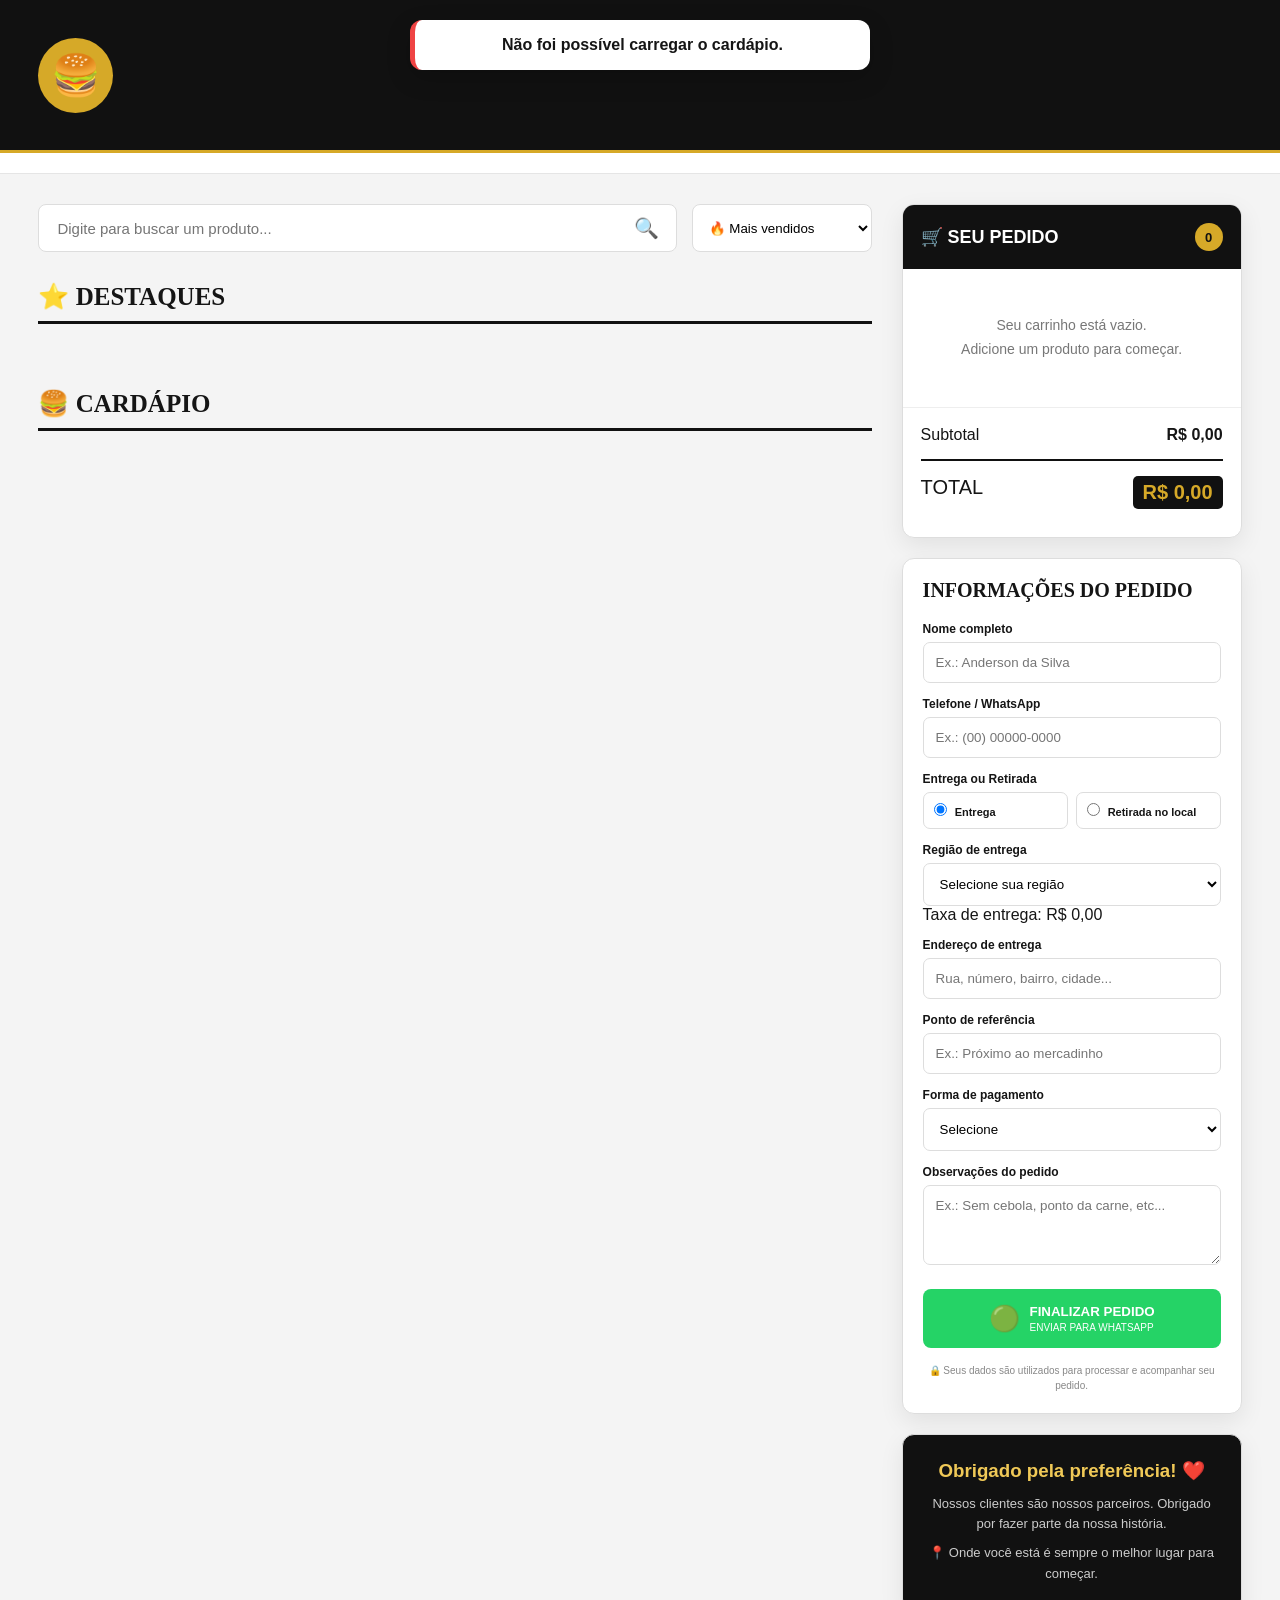
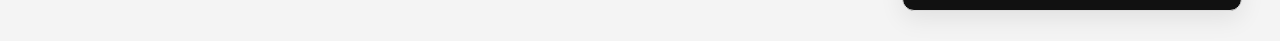
==== commit 08253cfc: "Corrige categorias e adiciona favicon dinamico" ====
--- a/index.html
+++ b/index.html
@@ -14,7 +14,8 @@
 
     <!-- CSS -->
     <link rel="stylesheet" href="style.css">
-    <link rel="icon" href="assets/favicon.png" type="image/png">
+    <!-- CSS -->
+    <link rel="stylesheet" href="style.css">
 </head>
 
 
--- a/style.css
+++ b/style.css
@@ -2528,4 +2528,1011 @@
 
 /* =========================================================
    NOTIFICAÇÕES DO ADMIN
-========================================================= */+========================================================= */
+/* =========================================================
+   NETTINHO LANCHES
+   NOVO MENU DE CATEGORIAS - MOBILE
+========================================================= */
+
+.categorias {
+    display: flex;
+    align-items: center;
+    gap: 8px;
+
+    width: 100%;
+    padding: 10px 12px;
+
+    overflow-x: auto;
+    overflow-y: hidden;
+
+    scroll-behavior: smooth;
+    -webkit-overflow-scrolling: touch;
+
+    background: #fff;
+
+    scrollbar-width: none;
+}
+
+.categorias::-webkit-scrollbar {
+    display: none;
+}
+
+
+/* BOTÃO DA CATEGORIA */
+
+.categorias .categoria {
+    flex: 0 0 auto;
+
+    min-width: 105px;
+    height: 78px;
+
+    padding: 8px 12px;
+
+    display: flex;
+    flex-direction: column;
+    align-items: center;
+    justify-content: center;
+    gap: 5px;
+
+    border: 1px solid #ddd;
+    border-radius: 10px;
+
+    background: #fff;
+    color: #111;
+
+    cursor: pointer;
+
+    box-shadow: 0 2px 5px rgba(0, 0, 0, 0.06);
+
+    transition:
+        background 0.2s ease,
+        color 0.2s ease,
+        border-color 0.2s ease;
+}
+
+
+/* ÍCONE */
+
+.categorias .categoria span {
+    display: block;
+
+    font-size: 26px;
+    line-height: 1;
+}
+
+
+/* NOME */
+
+.categorias .categoria small {
+    display: block;
+
+    font-size: 12px;
+    font-weight: 800;
+
+    line-height: 1.1;
+
+    text-align: center;
+    white-space: nowrap;
+
+    color: inherit;
+}
+
+
+/* CATEGORIA SELECIONADA */
+
+.categorias .categoria.ativa {
+    background: #111;
+    color: #fff;
+
+    border-color: #111;
+
+    box-shadow: none;
+}
+
+
+/* CELULAR */
+
+@media (max-width: 768px) {
+
+    .categorias {
+        padding: 9px 10px;
+        gap: 7px;
+    }
+
+    .categorias .categoria {
+        min-width: 92px;
+        height: 70px;
+
+        padding: 7px 9px;
+
+        border-radius: 9px;
+    }
+
+    .categorias .categoria span {
+        font-size: 23px;
+    }
+
+    .categorias .categoria small {
+        font-size: 11px;
+    }
+}
+
+/* =========================================================
+   NETTINHO LANCHES
+   NOVO CARD HORIZONTAL DE PRODUTOS
+========================================================= */
+
+/* Container dos produtos */
+#productsContainer {
+    display: grid;
+    grid-template-columns: repeat(2, minmax(0, 1fr));
+    gap: 14px;
+}
+
+
+/* Card */
+.produto-card {
+    position: relative;
+
+    display: grid;
+    grid-template-columns: minmax(0, 1fr) 150px;
+    grid-template-areas: "info imagem";
+
+    min-height: 165px;
+
+    background: #fff;
+
+    border: 1px solid #e2e2e2;
+    border-radius: 12px;
+
+    overflow: hidden;
+
+    box-shadow: 0 2px 8px rgba(0, 0, 0, 0.07);
+
+    cursor: pointer;
+}
+
+
+/* Imagem */
+.produto-card .produto-imagem {
+    grid-area: imagem;
+
+    width: 150px;
+    height: 100%;
+
+    min-height: 165px;
+
+    object-fit: cover;
+
+    display: block;
+}
+
+
+/* Informações */
+.produto-card .produto-info {
+    grid-area: info;
+
+    min-width: 0;
+
+    padding: 14px;
+
+    display: flex;
+    flex-direction: column;
+}
+
+
+/* Categoria */
+.produto-card .product-category {
+    display: block;
+
+    margin-bottom: 4px;
+
+    font-size: 12px;
+    font-weight: 600;
+
+    color: #777;
+}
+
+
+/* Nome */
+.produto-card .produto-info h3 {
+    margin: 0 0 6px;
+
+    font-size: 20px;
+    line-height: 1.1;
+
+    font-weight: 800;
+
+    color: #111;
+}
+
+
+/* Descrição */
+.produto-card .produto-info p {
+    margin: 0 0 12px;
+
+    font-size: 14px;
+    line-height: 1.35;
+
+    color: #666;
+
+    display: -webkit-box;
+    -webkit-line-clamp: 2;
+    line-clamp: 2;
+    -webkit-box-orient: vertical;
+
+    overflow: hidden;
+}
+
+
+/* Rodapé */
+.produto-card .produto-rodape {
+    margin-top: auto;
+
+    display: flex;
+    align-items: center;
+    justify-content: space-between;
+
+    gap: 10px;
+}
+
+
+/* Preço */
+.produto-card .produto-preco {
+    font-size: 20px;
+    font-weight: 900;
+
+    color: #111;
+
+    white-space: nowrap;
+}
+
+
+/* Botão */
+.produto-card .btn-produto {
+    min-height: 38px;
+
+    padding: 9px 14px;
+
+    border: 0;
+    border-radius: 8px;
+
+    background: #111;
+    color: #fff;
+
+    font-size: 13px;
+    font-weight: 700;
+
+    cursor: pointer;
+
+    white-space: nowrap;
+}
+
+
+/* =========================================================
+   CELULAR
+========================================================= */
+
+@media (max-width: 768px) {
+
+    #productsContainer {
+        grid-template-columns: 1fr;
+        gap: 10px;
+    }
+
+    .produto-card {
+        grid-template-columns: minmax(0, 1fr) 120px;
+        grid-template-areas: "info imagem";
+
+        min-height: 145px;
+
+        border-radius: 10px;
+    }
+
+    .produto-card .produto-imagem {
+        width: 120px;
+        height: 100%;
+        min-height: 145px;
+
+        object-fit: cover;
+    }
+
+    .produto-card .produto-info {
+        padding: 12px;
+    }
+
+    .produto-card .product-category {
+        font-size: 11px;
+        margin-bottom: 3px;
+    }
+
+    .produto-card .produto-info h3 {
+        font-size: 17px;
+        margin-bottom: 5px;
+    }
+
+    .produto-card .produto-info p {
+        font-size: 12px;
+        line-height: 1.3;
+
+        margin-bottom: 8px;
+
+        -webkit-line-clamp: 2;
+        line-clamp: 2;
+    }
+
+    .produto-card .produto-preco {
+        font-size: 18px;
+    }
+
+    .produto-card .btn-produto {
+        min-height: 34px;
+
+        padding: 7px 10px;
+
+        font-size: 12px;
+
+        border-radius: 7px;
+    }
+}
+
+
+/* Celulares bem pequenos */
+@media (max-width: 380px) {
+
+    .produto-card {
+        grid-template-columns: minmax(0, 1fr) 105px;
+    }
+
+    .produto-card .produto-imagem {
+        width: 105px;
+    }
+
+    .produto-card .produto-info {
+        padding: 10px;
+    }
+
+    .produto-card .produto-info h3 {
+        font-size: 16px;
+    }
+
+    .produto-card .produto-preco {
+        font-size: 16px;
+    }
+
+    .produto-card .btn-produto {
+        padding: 6px 8px;
+        font-size: 11px;
+    }
+}
+
+/* =========================================================
+   AJUSTE DO BOTÃO + ADICIONAR
+========================================================= */
+
+.produto-card .btn-produto {
+    width: auto;
+    min-width: 105px;
+    height: 34px;
+    min-height: 34px;
+
+    padding: 6px 10px;
+
+    display: inline-flex;
+    align-items: center;
+    justify-content: center;
+
+    border: none;
+    border-radius: 7px;
+
+    background: #111;
+    color: #fff;
+
+    font-size: 12px;
+    font-weight: 700;
+    line-height: 1;
+
+    white-space: nowrap;
+}
+
+
+/* NO CELULAR */
+@media (max-width: 768px) {
+
+    .produto-card .btn-produto {
+        min-width: 92px;
+        height: 32px;
+        min-height: 32px;
+
+        padding: 5px 8px;
+
+        font-size: 11px;
+    }
+}
+
+/* =========================================================
+   CORREÇÃO DO RODAPÉ DO CARD
+   PREÇO + BOTÃO SEM INVADIR A FOTO
+========================================================= */
+
+.produto-card .produto-rodape {
+    margin-top: auto;
+
+    display: flex;
+    flex-direction: column;
+    align-items: flex-start;
+    justify-content: flex-end;
+
+    gap: 7px;
+
+    width: 100%;
+    min-width: 0;
+}
+
+
+/* PREÇO */
+
+.produto-card .produto-preco {
+    display: block;
+
+    margin: 0;
+
+    font-size: 20px;
+    font-weight: 900;
+    line-height: 1;
+
+    color: #111;
+
+    white-space: nowrap;
+}
+
+
+/* BOTÃO */
+
+.produto-card .btn-produto {
+    position: static;
+
+    width: 100%;
+    max-width: 125px;
+
+    min-width: 0;
+
+    height: 34px;
+    min-height: 34px;
+
+    margin: 0;
+    padding: 6px 10px;
+
+    display: inline-flex;
+    align-items: center;
+    justify-content: center;
+
+    border: 0;
+    border-radius: 7px;
+
+    background: #111;
+    color: #fff;
+
+    font-size: 12px;
+    font-weight: 700;
+    line-height: 1;
+
+    white-space: nowrap;
+
+    transform: none;
+}
+
+
+/* CELULAR */
+
+@media (max-width: 768px) {
+
+    .produto-card .produto-rodape {
+        gap: 6px;
+    }
+
+    .produto-card .produto-preco {
+        font-size: 18px;
+    }
+
+    .produto-card .btn-produto {
+        width: 100%;
+        max-width: 110px;
+
+        height: 32px;
+        min-height: 32px;
+
+        font-size: 11px;
+    }
+}
+
+/* =========================================================
+   ORGANIZAÇÃO DO CARDÁPIO POR CATEGORIAS
+========================================================= */
+
+.secao-categoria {
+    width: 100%;
+    margin-bottom: 32px;
+}
+
+.titulo-categoria {
+    width: 100%;
+    display: flex;
+    align-items: center;
+    gap: 10px;
+
+    margin: 0 0 16px;
+    padding: 0 0 10px;
+
+    border-bottom: 2px solid #1f2937;
+
+    font-size: 26px;
+    font-weight: 800;
+}
+
+.produtos-categoria-grid {
+    width: 100%;
+    display: grid !important;
+
+    grid-template-columns:
+        repeat(auto-fill, minmax(340px, 380px));
+
+    gap: 18px;
+
+    justify-content: start;
+    align-items: stretch;
+}
+
+/* =========================================================
+   CATEGORIAS UMA EMBAIXO DA OUTRA
+========================================================= */
+
+#lista-produtos {
+    display: flex !important;
+    flex-direction: column !important;
+    width: 100% !important;
+    gap: 32px;
+}
+
+.secao-categoria {
+    display: block;
+    width: 100% !important;
+    max-width: 100%;
+    margin: 0;
+}
+
+.titulo-categoria {
+    width: 100%;
+    margin-bottom: 16px;
+}
+
+.produtos-categoria-grid {
+    display: grid;
+    grid-template-columns: repeat(3, minmax(0, 1fr));
+    width: 100%;
+    gap: 16px;
+}
+
+/* =========================================================
+   ACABAMENTO DO CARDÁPIO POR CATEGORIAS
+========================================================= */
+
+#lista-produtos {
+    display: flex !important;
+    flex-direction: column !important;
+    width: 100% !important;
+    gap: 40px;
+}
+
+/* Cada categoria ocupa uma linha completa */
+.secao-categoria {
+    display: block !important;
+    width: 100% !important;
+    max-width: 100% !important;
+}
+
+/* Título de cada categoria */
+.titulo-categoria {
+    width: 100%;
+    display: flex;
+    align-items: center;
+    gap: 10px;
+
+    margin: 0 0 18px;
+    padding: 0 0 10px;
+
+    border-bottom: 2px solid #1f2937;
+
+    font-size: 24px;
+    font-weight: 800;
+}
+
+/* Produtos dentro de cada categoria */
+.produtos-categoria-grid {
+    width: 100%;
+    display: grid !important;
+    grid-template-columns: repeat(3, minmax(0, 1fr));
+    gap: 18px;
+    align-items: stretch;
+}
+
+/* Tablet */
+@media (max-width: 900px) {
+    .produtos-categoria-grid {
+        grid-template-columns: repeat(2, minmax(0, 1fr));
+    }
+
+    .titulo-categoria {
+        font-size: 22px;
+    }
+}
+
+/* Celular */
+@media (max-width: 600px) {
+    #lista-produtos {
+        gap: 30px;
+    }
+
+    .produtos-categoria-grid {
+        grid-template-columns: 1fr;
+        gap: 14px;
+    }
+
+    .titulo-categoria {
+        font-size: 20px;
+        margin-bottom: 14px;
+    }
+}
+
+/* =========================================================
+   PADRONIZAÇÃO DOS CARDS DO CARDÁPIO
+========================================================= */
+
+.produtos-categoria-grid .produto-card {
+    width: 100%;
+    min-height: 220px;
+
+    display: grid;
+    grid-template-columns: minmax(0, 1fr) 170px;
+
+    background: #ffffff;
+    border-radius: 14px;
+    overflow: hidden;
+
+    align-items: stretch;
+}
+
+/* Informações do produto */
+.produtos-categoria-grid .produto-info {
+    padding: 16px;
+
+    display: flex;
+    flex-direction: column;
+
+    min-width: 0;
+}
+
+/* Categoria pequena */
+.produtos-categoria-grid .product-category {
+    font-size: 12px;
+    margin-bottom: 5px;
+}
+
+/* Nome */
+.produtos-categoria-grid .produto-info h3 {
+    font-size: 20px;
+    line-height: 1.15;
+    margin: 0 0 8px;
+}
+
+/* Descrição */
+.produtos-categoria-grid .produto-info p {
+    font-size: 14px;
+    line-height: 1.4;
+
+    margin: 0 0 12px;
+
+    display: -webkit-box;
+    -webkit-line-clamp: 3;
+    line-clamp: 3;
+    -webkit-box-orient: vertical;
+    overflow: hidden;
+}
+
+/* Preço + botão ficam na parte inferior */
+.produtos-categoria-grid .produto-rodape {
+    margin-top: auto;
+
+    display: flex;
+    flex-direction: column;
+    align-items: flex-start;
+
+    gap: 10px;
+}
+
+/* Preço */
+.produtos-categoria-grid .produto-preco {
+    font-size: 22px;
+    font-weight: 800;
+}
+
+/* Botão */
+.produtos-categoria-grid .btn-produto {
+    min-height: 42px;
+    padding: 10px 16px;
+    border-radius: 8px;
+}
+
+/* Imagem sempre do mesmo tamanho */
+.produtos-categoria-grid .produto-imagem {
+    width: 170px;
+    height: 100%;
+
+    min-height: 220px;
+
+    object-fit: cover;
+    display: block;
+}
+
+/* =========================================================
+   AJUSTE FINAL DOS CARDS - DESKTOP
+========================================================= */
+
+.produtos-categoria-grid {
+    display: grid !important;
+    grid-template-columns: repeat(2, minmax(0, 1fr)) !important;
+    gap: 20px !important;
+    width: 100% !important;
+}
+
+.produto-card {
+    display: grid !important;
+    grid-template-columns: minmax(0, 1fr) 48% !important;
+
+    width: 100% !important;
+    min-width: 0 !important;
+    max-width: 100% !important;
+
+    overflow: hidden !important;
+    box-sizing: border-box !important;
+
+    border-radius: 14px;
+    background: #fff;
+}
+
+.produto-info {
+    min-width: 0 !important;
+    width: 100% !important;
+    padding: 18px !important;
+    box-sizing: border-box !important;
+    overflow: hidden !important;
+}
+
+.produto-info h3 {
+    margin: 5px 0 8px !important;
+
+    font-size: 22px !important;
+    line-height: 1.1 !important;
+
+    overflow-wrap: break-word !important;
+    word-break: normal !important;
+}
+
+.produto-info p {
+    margin: 0 0 12px !important;
+
+    font-size: 15px !important;
+    line-height: 1.4 !important;
+
+    overflow: hidden !important;
+
+    display: -webkit-box !important;
+    -webkit-line-clamp: 3;
+    line-clamp: 3;
+    -webkit-box-orient: vertical;
+}
+
+.produto-imagem {
+    width: 100% !important;
+    height: 100% !important;
+    min-width: 0 !important;
+
+    object-fit: cover !important;
+    display: block !important;
+}
+
+.produto-rodape {
+    margin-top: auto !important;
+}
+
+.produto-preco {
+    display: block !important;
+    margin-bottom: 10px !important;
+    white-space: nowrap !important;
+}
+
+/* MOBILE */
+@media (max-width: 768px) {
+
+    .produtos-categoria-grid {
+        grid-template-columns: 1fr !important;
+    }
+
+    .produto-card {
+        grid-template-columns: minmax(0, 1fr) 45% !important;
+    }
+
+    .produto-info {
+        padding: 12px !important;
+    }
+
+    .produto-info h3 {
+        font-size: 18px !important;
+    }
+
+    .produto-info p {
+        font-size: 13px !important;
+    }
+}
+
+/* =========================================================
+   ACABAMENTO FINAL DOS CARDS
+========================================================= */
+
+/* Todos os cards com altura padronizada */
+.produto-card {
+    min-height: 330px !important;
+    align-items: stretch !important;
+}
+
+/* Área das informações */
+.produto-info {
+    display: flex !important;
+    flex-direction: column !important;
+    height: 100% !important;
+}
+
+/* Nome do produto */
+.produto-info h3 {
+    min-height: 48px;
+}
+
+/* Descrição ocupa espaço controlado */
+.produto-info p {
+    min-height: 63px;
+    max-height: 63px;
+}
+
+/* Preço + botão ficam alinhados na parte inferior */
+.produto-rodape {
+    margin-top: auto !important;
+    padding-top: 12px;
+}
+
+/* Imagem sempre ocupa a mesma área */
+.produto-imagem {
+    width: 100% !important;
+    height: 330px !important;
+    object-fit: cover !important;
+    object-position: center !important;
+}
+
+/* Botão padronizado */
+.btn-produto {
+    min-height: 44px;
+    padding: 10px 16px !important;
+    white-space: nowrap;
+}
+
+/* =========================================
+   MOBILE
+========================================= */
+
+@media (max-width: 768px) {
+
+    .produto-card {
+        min-height: 250px !important;
+    }
+
+    .produto-imagem {
+        height: 250px !important;
+    }
+
+    .produto-info h3 {
+        min-height: auto;
+    }
+
+    .produto-info p {
+        min-height: 54px;
+        max-height: 54px;
+    }
+
+    /* ACABAMENTO DOS CARDS NO CELULAR */
+
+    .produtos-categoria-grid {
+        grid-template-columns: 1fr !important;
+        gap: 16px !important;
+    }
+
+    .produto-card {
+        width: 100% !important;
+        min-height: 200px !important;
+        display: grid !important;
+        grid-template-columns: 55% 45% !important;
+        align-items: stretch !important;
+        overflow: hidden;
+    }
+
+    .produto-info {
+        padding: 14px !important;
+        min-width: 0;
+    }
+
+    .produto-imagem {
+        width: 100% !important;
+        height: 200px !important;
+        object-fit: cover !important;
+    }
+
+    .produto-info h3 {
+        font-size: 18px !important;
+        line-height: 1.15;
+    }
+
+    .produto-info p {
+        font-size: 14px !important;
+        line-height: 1.35;
+        min-height: auto !important;
+        max-height: 58px !important;
+        overflow: hidden;
+    }
+
+    .produto-preco {
+        font-size: 20px !important;
+    }
+
+    /* =========================================
+   MENU DE CATEGORIAS - MOBILE
+========================================= */
+
+    .categories-menu {
+        display: flex !important;
+        flex-wrap: nowrap !important;
+        overflow-x: auto !important;
+        overflow-y: hidden !important;
+
+        gap: 8px !important;
+
+        width: 100% !important;
+
+        padding: 8px 10px 12px !important;
+
+        scroll-behavior: smooth;
+        -webkit-overflow-scrolling: touch;
+
+        scrollbar-width: none;
+    }
+
+    .categories-menu::-webkit-scrollbar {
+        display: none;
+    }
+
+    .categories-menu .categoria {
+        flex: 0 0 78px !important;
+        min-width: 78px !important;
+        width: 78px !important;
+
+        padding: 8px 4px !important;
+        gap: 4px !important;
+    }
+
+    .categories-menu .categoria .icone {
+        font-size: 24px !important;
+    }
+
+    .categories-menu .categoria span {
+        font-size: 10px !important;
+        line-height: 1.1 !important;
+        white-space: nowrap;
+    }
+}
--- a/style.css
+++ b/style.css
@@ -2528,4 +2528,1011 @@
 
 /* =========================================================
    NOTIFICAÇÕES DO ADMIN
-========================================================= */+========================================================= */
+/* =========================================================
+   NETTINHO LANCHES
+   NOVO MENU DE CATEGORIAS - MOBILE
+========================================================= */
+
+.categorias {
+    display: flex;
+    align-items: center;
+    gap: 8px;
+
+    width: 100%;
+    padding: 10px 12px;
+
+    overflow-x: auto;
+    overflow-y: hidden;
+
+    scroll-behavior: smooth;
+    -webkit-overflow-scrolling: touch;
+
+    background: #fff;
+
+    scrollbar-width: none;
+}
+
+.categorias::-webkit-scrollbar {
+    display: none;
+}
+
+
+/* BOTÃO DA CATEGORIA */
+
+.categorias .categoria {
+    flex: 0 0 auto;
+
+    min-width: 105px;
+    height: 78px;
+
+    padding: 8px 12px;
+
+    display: flex;
+    flex-direction: column;
+    align-items: center;
+    justify-content: center;
+    gap: 5px;
+
+    border: 1px solid #ddd;
+    border-radius: 10px;
+
+    background: #fff;
+    color: #111;
+
+    cursor: pointer;
+
+    box-shadow: 0 2px 5px rgba(0, 0, 0, 0.06);
+
+    transition:
+        background 0.2s ease,
+        color 0.2s ease,
+        border-color 0.2s ease;
+}
+
+
+/* ÍCONE */
+
+.categorias .categoria span {
+    display: block;
+
+    font-size: 26px;
+    line-height: 1;
+}
+
+
+/* NOME */
+
+.categorias .categoria small {
+    display: block;
+
+    font-size: 12px;
+    font-weight: 800;
+
+    line-height: 1.1;
+
+    text-align: center;
+    white-space: nowrap;
+
+    color: inherit;
+}
+
+
+/* CATEGORIA SELECIONADA */
+
+.categorias .categoria.ativa {
+    background: #111;
+    color: #fff;
+
+    border-color: #111;
+
+    box-shadow: none;
+}
+
+
+/* CELULAR */
+
+@media (max-width: 768px) {
+
+    .categorias {
+        padding: 9px 10px;
+        gap: 7px;
+    }
+
+    .categorias .categoria {
+        min-width: 92px;
+        height: 70px;
+
+        padding: 7px 9px;
+
+        border-radius: 9px;
+    }
+
+    .categorias .categoria span {
+        font-size: 23px;
+    }
+
+    .categorias .categoria small {
+        font-size: 11px;
+    }
+}
+
+/* =========================================================
+   NETTINHO LANCHES
+   NOVO CARD HORIZONTAL DE PRODUTOS
+========================================================= */
+
+/* Container dos produtos */
+#productsContainer {
+    display: grid;
+    grid-template-columns: repeat(2, minmax(0, 1fr));
+    gap: 14px;
+}
+
+
+/* Card */
+.produto-card {
+    position: relative;
+
+    display: grid;
+    grid-template-columns: minmax(0, 1fr) 150px;
+    grid-template-areas: "info imagem";
+
+    min-height: 165px;
+
+    background: #fff;
+
+    border: 1px solid #e2e2e2;
+    border-radius: 12px;
+
+    overflow: hidden;
+
+    box-shadow: 0 2px 8px rgba(0, 0, 0, 0.07);
+
+    cursor: pointer;
+}
+
+
+/* Imagem */
+.produto-card .produto-imagem {
+    grid-area: imagem;
+
+    width: 150px;
+    height: 100%;
+
+    min-height: 165px;
+
+    object-fit: cover;
+
+    display: block;
+}
+
+
+/* Informações */
+.produto-card .produto-info {
+    grid-area: info;
+
+    min-width: 0;
+
+    padding: 14px;
+
+    display: flex;
+    flex-direction: column;
+}
+
+
+/* Categoria */
+.produto-card .product-category {
+    display: block;
+
+    margin-bottom: 4px;
+
+    font-size: 12px;
+    font-weight: 600;
+
+    color: #777;
+}
+
+
+/* Nome */
+.produto-card .produto-info h3 {
+    margin: 0 0 6px;
+
+    font-size: 20px;
+    line-height: 1.1;
+
+    font-weight: 800;
+
+    color: #111;
+}
+
+
+/* Descrição */
+.produto-card .produto-info p {
+    margin: 0 0 12px;
+
+    font-size: 14px;
+    line-height: 1.35;
+
+    color: #666;
+
+    display: -webkit-box;
+    -webkit-line-clamp: 2;
+    line-clamp: 2;
+    -webkit-box-orient: vertical;
+
+    overflow: hidden;
+}
+
+
+/* Rodapé */
+.produto-card .produto-rodape {
+    margin-top: auto;
+
+    display: flex;
+    align-items: center;
+    justify-content: space-between;
+
+    gap: 10px;
+}
+
+
+/* Preço */
+.produto-card .produto-preco {
+    font-size: 20px;
+    font-weight: 900;
+
+    color: #111;
+
+    white-space: nowrap;
+}
+
+
+/* Botão */
+.produto-card .btn-produto {
+    min-height: 38px;
+
+    padding: 9px 14px;
+
+    border: 0;
+    border-radius: 8px;
+
+    background: #111;
+    color: #fff;
+
+    font-size: 13px;
+    font-weight: 700;
+
+    cursor: pointer;
+
+    white-space: nowrap;
+}
+
+
+/* =========================================================
+   CELULAR
+========================================================= */
+
+@media (max-width: 768px) {
+
+    #productsContainer {
+        grid-template-columns: 1fr;
+        gap: 10px;
+    }
+
+    .produto-card {
+        grid-template-columns: minmax(0, 1fr) 120px;
+        grid-template-areas: "info imagem";
+
+        min-height: 145px;
+
+        border-radius: 10px;
+    }
+
+    .produto-card .produto-imagem {
+        width: 120px;
+        height: 100%;
+        min-height: 145px;
+
+        object-fit: cover;
+    }
+
+    .produto-card .produto-info {
+        padding: 12px;
+    }
+
+    .produto-card .product-category {
+        font-size: 11px;
+        margin-bottom: 3px;
+    }
+
+    .produto-card .produto-info h3 {
+        font-size: 17px;
+        margin-bottom: 5px;
+    }
+
+    .produto-card .produto-info p {
+        font-size: 12px;
+        line-height: 1.3;
+
+        margin-bottom: 8px;
+
+        -webkit-line-clamp: 2;
+        line-clamp: 2;
+    }
+
+    .produto-card .produto-preco {
+        font-size: 18px;
+    }
+
+    .produto-card .btn-produto {
+        min-height: 34px;
+
+        padding: 7px 10px;
+
+        font-size: 12px;
+
+        border-radius: 7px;
+    }
+}
+
+
+/* Celulares bem pequenos */
+@media (max-width: 380px) {
+
+    .produto-card {
+        grid-template-columns: minmax(0, 1fr) 105px;
+    }
+
+    .produto-card .produto-imagem {
+        width: 105px;
+    }
+
+    .produto-card .produto-info {
+        padding: 10px;
+    }
+
+    .produto-card .produto-info h3 {
+        font-size: 16px;
+    }
+
+    .produto-card .produto-preco {
+        font-size: 16px;
+    }
+
+    .produto-card .btn-produto {
+        padding: 6px 8px;
+        font-size: 11px;
+    }
+}
+
+/* =========================================================
+   AJUSTE DO BOTÃO + ADICIONAR
+========================================================= */
+
+.produto-card .btn-produto {
+    width: auto;
+    min-width: 105px;
+    height: 34px;
+    min-height: 34px;
+
+    padding: 6px 10px;
+
+    display: inline-flex;
+    align-items: center;
+    justify-content: center;
+
+    border: none;
+    border-radius: 7px;
+
+    background: #111;
+    color: #fff;
+
+    font-size: 12px;
+    font-weight: 700;
+    line-height: 1;
+
+    white-space: nowrap;
+}
+
+
+/* NO CELULAR */
+@media (max-width: 768px) {
+
+    .produto-card .btn-produto {
+        min-width: 92px;
+        height: 32px;
+        min-height: 32px;
+
+        padding: 5px 8px;
+
+        font-size: 11px;
+    }
+}
+
+/* =========================================================
+   CORREÇÃO DO RODAPÉ DO CARD
+   PREÇO + BOTÃO SEM INVADIR A FOTO
+========================================================= */
+
+.produto-card .produto-rodape {
+    margin-top: auto;
+
+    display: flex;
+    flex-direction: column;
+    align-items: flex-start;
+    justify-content: flex-end;
+
+    gap: 7px;
+
+    width: 100%;
+    min-width: 0;
+}
+
+
+/* PREÇO */
+
+.produto-card .produto-preco {
+    display: block;
+
+    margin: 0;
+
+    font-size: 20px;
+    font-weight: 900;
+    line-height: 1;
+
+    color: #111;
+
+    white-space: nowrap;
+}
+
+
+/* BOTÃO */
+
+.produto-card .btn-produto {
+    position: static;
+
+    width: 100%;
+    max-width: 125px;
+
+    min-width: 0;
+
+    height: 34px;
+    min-height: 34px;
+
+    margin: 0;
+    padding: 6px 10px;
+
+    display: inline-flex;
+    align-items: center;
+    justify-content: center;
+
+    border: 0;
+    border-radius: 7px;
+
+    background: #111;
+    color: #fff;
+
+    font-size: 12px;
+    font-weight: 700;
+    line-height: 1;
+
+    white-space: nowrap;
+
+    transform: none;
+}
+
+
+/* CELULAR */
+
+@media (max-width: 768px) {
+
+    .produto-card .produto-rodape {
+        gap: 6px;
+    }
+
+    .produto-card .produto-preco {
+        font-size: 18px;
+    }
+
+    .produto-card .btn-produto {
+        width: 100%;
+        max-width: 110px;
+
+        height: 32px;
+        min-height: 32px;
+
+        font-size: 11px;
+    }
+}
+
+/* =========================================================
+   ORGANIZAÇÃO DO CARDÁPIO POR CATEGORIAS
+========================================================= */
+
+.secao-categoria {
+    width: 100%;
+    margin-bottom: 32px;
+}
+
+.titulo-categoria {
+    width: 100%;
+    display: flex;
+    align-items: center;
+    gap: 10px;
+
+    margin: 0 0 16px;
+    padding: 0 0 10px;
+
+    border-bottom: 2px solid #1f2937;
+
+    font-size: 26px;
+    font-weight: 800;
+}
+
+.produtos-categoria-grid {
+    width: 100%;
+    display: grid !important;
+
+    grid-template-columns:
+        repeat(auto-fill, minmax(340px, 380px));
+
+    gap: 18px;
+
+    justify-content: start;
+    align-items: stretch;
+}
+
+/* =========================================================
+   CATEGORIAS UMA EMBAIXO DA OUTRA
+========================================================= */
+
+#lista-produtos {
+    display: flex !important;
+    flex-direction: column !important;
+    width: 100% !important;
+    gap: 32px;
+}
+
+.secao-categoria {
+    display: block;
+    width: 100% !important;
+    max-width: 100%;
+    margin: 0;
+}
+
+.titulo-categoria {
+    width: 100%;
+    margin-bottom: 16px;
+}
+
+.produtos-categoria-grid {
+    display: grid;
+    grid-template-columns: repeat(3, minmax(0, 1fr));
+    width: 100%;
+    gap: 16px;
+}
+
+/* =========================================================
+   ACABAMENTO DO CARDÁPIO POR CATEGORIAS
+========================================================= */
+
+#lista-produtos {
+    display: flex !important;
+    flex-direction: column !important;
+    width: 100% !important;
+    gap: 40px;
+}
+
+/* Cada categoria ocupa uma linha completa */
+.secao-categoria {
+    display: block !important;
+    width: 100% !important;
+    max-width: 100% !important;
+}
+
+/* Título de cada categoria */
+.titulo-categoria {
+    width: 100%;
+    display: flex;
+    align-items: center;
+    gap: 10px;
+
+    margin: 0 0 18px;
+    padding: 0 0 10px;
+
+    border-bottom: 2px solid #1f2937;
+
+    font-size: 24px;
+    font-weight: 800;
+}
+
+/* Produtos dentro de cada categoria */
+.produtos-categoria-grid {
+    width: 100%;
+    display: grid !important;
+    grid-template-columns: repeat(3, minmax(0, 1fr));
+    gap: 18px;
+    align-items: stretch;
+}
+
+/* Tablet */
+@media (max-width: 900px) {
+    .produtos-categoria-grid {
+        grid-template-columns: repeat(2, minmax(0, 1fr));
+    }
+
+    .titulo-categoria {
+        font-size: 22px;
+    }
+}
+
+/* Celular */
+@media (max-width: 600px) {
+    #lista-produtos {
+        gap: 30px;
+    }
+
+    .produtos-categoria-grid {
+        grid-template-columns: 1fr;
+        gap: 14px;
+    }
+
+    .titulo-categoria {
+        font-size: 20px;
+        margin-bottom: 14px;
+    }
+}
+
+/* =========================================================
+   PADRONIZAÇÃO DOS CARDS DO CARDÁPIO
+========================================================= */
+
+.produtos-categoria-grid .produto-card {
+    width: 100%;
+    min-height: 220px;
+
+    display: grid;
+    grid-template-columns: minmax(0, 1fr) 170px;
+
+    background: #ffffff;
+    border-radius: 14px;
+    overflow: hidden;
+
+    align-items: stretch;
+}
+
+/* Informações do produto */
+.produtos-categoria-grid .produto-info {
+    padding: 16px;
+
+    display: flex;
+    flex-direction: column;
+
+    min-width: 0;
+}
+
+/* Categoria pequena */
+.produtos-categoria-grid .product-category {
+    font-size: 12px;
+    margin-bottom: 5px;
+}
+
+/* Nome */
+.produtos-categoria-grid .produto-info h3 {
+    font-size: 20px;
+    line-height: 1.15;
+    margin: 0 0 8px;
+}
+
+/* Descrição */
+.produtos-categoria-grid .produto-info p {
+    font-size: 14px;
+    line-height: 1.4;
+
+    margin: 0 0 12px;
+
+    display: -webkit-box;
+    -webkit-line-clamp: 3;
+    line-clamp: 3;
+    -webkit-box-orient: vertical;
+    overflow: hidden;
+}
+
+/* Preço + botão ficam na parte inferior */
+.produtos-categoria-grid .produto-rodape {
+    margin-top: auto;
+
+    display: flex;
+    flex-direction: column;
+    align-items: flex-start;
+
+    gap: 10px;
+}
+
+/* Preço */
+.produtos-categoria-grid .produto-preco {
+    font-size: 22px;
+    font-weight: 800;
+}
+
+/* Botão */
+.produtos-categoria-grid .btn-produto {
+    min-height: 42px;
+    padding: 10px 16px;
+    border-radius: 8px;
+}
+
+/* Imagem sempre do mesmo tamanho */
+.produtos-categoria-grid .produto-imagem {
+    width: 170px;
+    height: 100%;
+
+    min-height: 220px;
+
+    object-fit: cover;
+    display: block;
+}
+
+/* =========================================================
+   AJUSTE FINAL DOS CARDS - DESKTOP
+========================================================= */
+
+.produtos-categoria-grid {
+    display: grid !important;
+    grid-template-columns: repeat(2, minmax(0, 1fr)) !important;
+    gap: 20px !important;
+    width: 100% !important;
+}
+
+.produto-card {
+    display: grid !important;
+    grid-template-columns: minmax(0, 1fr) 48% !important;
+
+    width: 100% !important;
+    min-width: 0 !important;
+    max-width: 100% !important;
+
+    overflow: hidden !important;
+    box-sizing: border-box !important;
+
+    border-radius: 14px;
+    background: #fff;
+}
+
+.produto-info {
+    min-width: 0 !important;
+    width: 100% !important;
+    padding: 18px !important;
+    box-sizing: border-box !important;
+    overflow: hidden !important;
+}
+
+.produto-info h3 {
+    margin: 5px 0 8px !important;
+
+    font-size: 22px !important;
+    line-height: 1.1 !important;
+
+    overflow-wrap: break-word !important;
+    word-break: normal !important;
+}
+
+.produto-info p {
+    margin: 0 0 12px !important;
+
+    font-size: 15px !important;
+    line-height: 1.4 !important;
+
+    overflow: hidden !important;
+
+    display: -webkit-box !important;
+    -webkit-line-clamp: 3;
+    line-clamp: 3;
+    -webkit-box-orient: vertical;
+}
+
+.produto-imagem {
+    width: 100% !important;
+    height: 100% !important;
+    min-width: 0 !important;
+
+    object-fit: cover !important;
+    display: block !important;
+}
+
+.produto-rodape {
+    margin-top: auto !important;
+}
+
+.produto-preco {
+    display: block !important;
+    margin-bottom: 10px !important;
+    white-space: nowrap !important;
+}
+
+/* MOBILE */
+@media (max-width: 768px) {
+
+    .produtos-categoria-grid {
+        grid-template-columns: 1fr !important;
+    }
+
+    .produto-card {
+        grid-template-columns: minmax(0, 1fr) 45% !important;
+    }
+
+    .produto-info {
+        padding: 12px !important;
+    }
+
+    .produto-info h3 {
+        font-size: 18px !important;
+    }
+
+    .produto-info p {
+        font-size: 13px !important;
+    }
+}
+
+/* =========================================================
+   ACABAMENTO FINAL DOS CARDS
+========================================================= */
+
+/* Todos os cards com altura padronizada */
+.produto-card {
+    min-height: 330px !important;
+    align-items: stretch !important;
+}
+
+/* Área das informações */
+.produto-info {
+    display: flex !important;
+    flex-direction: column !important;
+    height: 100% !important;
+}
+
+/* Nome do produto */
+.produto-info h3 {
+    min-height: 48px;
+}
+
+/* Descrição ocupa espaço controlado */
+.produto-info p {
+    min-height: 63px;
+    max-height: 63px;
+}
+
+/* Preço + botão ficam alinhados na parte inferior */
+.produto-rodape {
+    margin-top: auto !important;
+    padding-top: 12px;
+}
+
+/* Imagem sempre ocupa a mesma área */
+.produto-imagem {
+    width: 100% !important;
+    height: 330px !important;
+    object-fit: cover !important;
+    object-position: center !important;
+}
+
+/* Botão padronizado */
+.btn-produto {
+    min-height: 44px;
+    padding: 10px 16px !important;
+    white-space: nowrap;
+}
+
+/* =========================================
+   MOBILE
+========================================= */
+
+@media (max-width: 768px) {
+
+    .produto-card {
+        min-height: 250px !important;
+    }
+
+    .produto-imagem {
+        height: 250px !important;
+    }
+
+    .produto-info h3 {
+        min-height: auto;
+    }
+
+    .produto-info p {
+        min-height: 54px;
+        max-height: 54px;
+    }
+
+    /* ACABAMENTO DOS CARDS NO CELULAR */
+
+    .produtos-categoria-grid {
+        grid-template-columns: 1fr !important;
+        gap: 16px !important;
+    }
+
+    .produto-card {
+        width: 100% !important;
+        min-height: 200px !important;
+        display: grid !important;
+        grid-template-columns: 55% 45% !important;
+        align-items: stretch !important;
+        overflow: hidden;
+    }
+
+    .produto-info {
+        padding: 14px !important;
+        min-width: 0;
+    }
+
+    .produto-imagem {
+        width: 100% !important;
+        height: 200px !important;
+        object-fit: cover !important;
+    }
+
+    .produto-info h3 {
+        font-size: 18px !important;
+        line-height: 1.15;
+    }
+
+    .produto-info p {
+        font-size: 14px !important;
+        line-height: 1.35;
+        min-height: auto !important;
+        max-height: 58px !important;
+        overflow: hidden;
+    }
+
+    .produto-preco {
+        font-size: 20px !important;
+    }
+
+    /* =========================================
+   MENU DE CATEGORIAS - MOBILE
+========================================= */
+
+    .categories-menu {
+        display: flex !important;
+        flex-wrap: nowrap !important;
+        overflow-x: auto !important;
+        overflow-y: hidden !important;
+
+        gap: 8px !important;
+
+        width: 100% !important;
+
+        padding: 8px 10px 12px !important;
+
+        scroll-behavior: smooth;
+        -webkit-overflow-scrolling: touch;
+
+        scrollbar-width: none;
+    }
+
+    .categories-menu::-webkit-scrollbar {
+        display: none;
+    }
+
+    .categories-menu .categoria {
+        flex: 0 0 78px !important;
+        min-width: 78px !important;
+        width: 78px !important;
+
+        padding: 8px 4px !important;
+        gap: 4px !important;
+    }
+
+    .categories-menu .categoria .icone {
+        font-size: 24px !important;
+    }
+
+    .categories-menu .categoria span {
+        font-size: 10px !important;
+        line-height: 1.1 !important;
+        white-space: nowrap;
+    }
+}
